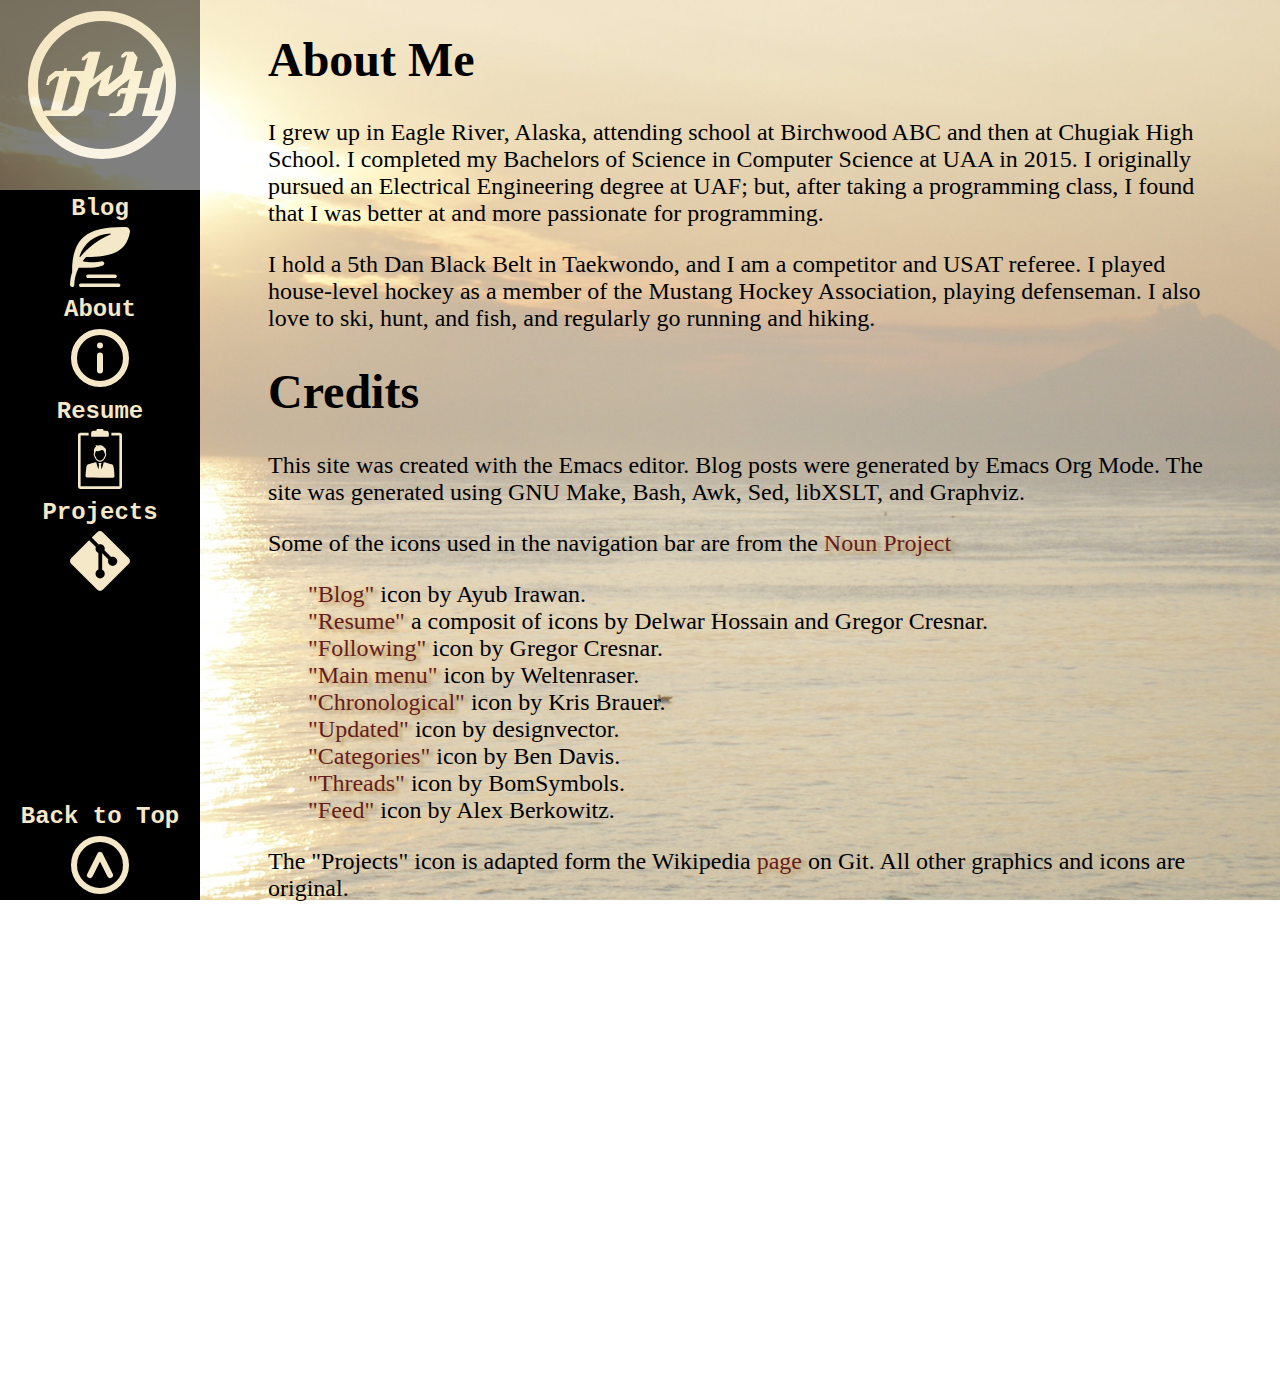
==== about.html @ fcf237ea "First draft of site." ====
<!DOCTYPE html><html lang="en">
<head>
<meta http-equiv="Content-Type" content="text/html; charset=UTF-8">
<meta charset="utf-8">
<link rel="alternate" type="application/atom+xml" href="/feed.atom">
<link rel="shortcut icon" href="./graphics/logo3.svg">
<title>About</title>
<meta charset="UTF-8">
<link rel="stylesheet" type="text/css" href="./css/main.css?ver=1520406001">
<link rel="stylesheet" type="text/css" href="css/exposition.css">
<link rel="stylesheet" type="text/css" href="css/about.css">
</head>
<body>
<header id="masthead"><input id="expand-blog-menu" type="checkbox"><div id="dwhoman-logo" class="nav"><a href="./index.html"><span>D</span><span>W</span><span>H</span></a></div>
<label id="expand-blog-menu-inactive" class="nav menu menu-btn" for="expand-blog-menu"><span>Blog</span><img src="./graphics/noun_1322581_cc.svg" alt=""></label><label id="expand-blog-menu-active" class="nav blog-menu menu-btn" for="expand-blog-menu"><span>Main Menu</span><img src="./graphics/noun_1355740_cc.svg" alt=""></label><div id="blog-chronologic" class="nav blog-menu menu-btn"><a href="./chronological.html"><span>Chronological</span><img src="./graphics/noun_333757_cc.svg" alt=""></a></div>
<div id="blog-recent" class="nav blog-menu menu-btn"><a href="./recent-updates.html"><span>Updated</span><img src="./graphics/noun_1572678_cc.svg" alt=""></a></div>
<div id="blog-categories" class="nav blog-menu menu-btn"><a href="./categories.xhtml"><span>Categories</span><img src="./graphics/noun_1332809_cc.svg" alt=""></a></div>
<div id="blog-threads" class="nav blog-menu menu-btn"><a href="./threads.html"><span>Threads</span><img src="./graphics/noun_844785_cc.svg" alt=""></a></div>
<div id="blog-feed" class="nav blog-menu menu-btn"><a href="./feed.atom"><span>Feed</span><img src="./graphics/noun_19895_cc.svg" alt=""></a></div>
<div id="about-page" class="nav menu menu-btn"><a href="./about.html"><span>About</span><img src="./graphics/info.svg" alt=""></a></div>
<div id="resume-page" class="nav menu menu-btn"><a href="./resume.html"><span>R<span class="acute-e">e</span>sum<span class="acute-e">e</span></span><img src="./graphics/noun_591006_cc.svg" alt=""></a></div>
<div id="project-page" class="nav menu menu-btn"><a href="https://github.com/dwhoman"><span>Projects</span><img src="./graphics/Git-logo.svg" alt=""></a></div>
<div id="following-page" class="menu filler"></div>
<div id="blog-feed-comp" class="filler menu"></div>
<div id="nav-filler" class="filler"></div>
<div id="to-top" class="nav menu-btn"><a href="#"><span>Back to Top</span><img src="./graphics/to_top.svg" alt=""></a></div></header><main>
      <h1>About Me</h1>
      <p>
	I grew up in Eagle River, Alaska, attending school at Birchwood ABC and
	then at Chugiak High School.  I completed my Bachelors of Science in
	Computer Science at UAA in 2015.  I originally pursued an Electrical
	Engineering degree at UAF; but, after taking a programming class, I
	found that I was better at and more passionate for programming.
      </p>
      <p>
	I hold a 5th Dan Black Belt in Taekwondo, and I am a competitor and USAT
	referee.  I played house-level hockey as a member of the Mustang Hockey
	Association, playing defenseman.  I also love to ski, hunt, and fish,
	and regularly go running and hiking.
      </p>
      <h1>Credits</h1>
      <p>
	This site was created with the Emacs editor. Blog posts were generated
	by Emacs Org Mode. The site was generated using GNU Make, Bash, Awk,
	Sed, libXSLT, and Graphviz.
      </p>
      <p>
	Some of the icons used in the navigation bar are from the <a href="https://thenounproject.com">Noun Project</a>
      </p>
	<ul>
	  <li>
	    <a href="https://thenounproject.com/search/?q=feather&amp;i=1322581">"Blog"</a> icon by Ayub Irawan.
	  </li>
	  <li>
	    <a href="https://thenounproject.com/search/?q=resume&amp;i=591006">"Resume"</a> a composit of icons by Delwar Hossain and Gregor Cresnar.
	  </li>
	  <li>
	    <a href="https://thenounproject.com/search/?q=follow&amp;i=541507">"Following"</a> icon by Gregor Cresnar.
	  </li>
	  <li>
	    <a href="https://thenounproject.com/search/?q=main&amp;i=1355740">"Main menu"</a> icon by Weltenraser.
	  </li>
	  <li>
	    <a href="https://thenounproject.com/search/?q=chronology&amp;i=333757">"Chronological"</a> icon by Kris Brauer.
	  </li>
	  <li>
	    <a href="https://thenounproject.com/search/?q=update&amp;i=1572678">"Updated"</a> icon by designvector.
	  </li>
	  <li>
	    <a href="https://thenounproject.com/search/?q=pigeon%20hole&amp;i=1332809">"Categories"</a> icon by Ben Davis.
	  </li>
	  <li>
	    <a href="https://thenounproject.com/search/?q=tree%20roots&amp;i=844785">"Threads"</a> icon by BomSymbols.
	  </li>
	  <li>
	    <a href="https://thenounproject.com/search/?q=blog&amp;i=19895">"Feed"</a> icon by Alex Berkowitz.
	  </li>
	</ul>
	<p>
	  The "Projects" icon is adapted form the Wikipedia <a href="https://en.wikipedia.org/wiki/Git#/media/File:Git-logo.svg">page</a> on Git.  All
	  other graphics and icons are original.
	</p>
    </main><footer><div id="to-top-alt" class="mobile nav menu-btn"><a href="#">Back to Top</a></div></footer>
</body>
</html>
---- css/main.css ----
/* screen dimensions */
/* mobile screen: (max-width: 899px), (max-height: 449px) */
/* bigger than mobile (min-width: 900px), (min-height: 450px) */
/* large screen: (min-width: 1200px) */

/* class nav: all navigation bar content */

/* class menu-btn: all navigation bar content except the logo */

@font-face {
    font-family: "GenoaItalic";
    src: url("../fonts/genoa_italic_filtered.woff")format("woff");
}

:root {
    --logo-height: 190px;
    --nav-width: 200px;
    --nav-gutter: 1rem;
    --min-btn-ht: 2rem;
    --max-btn-ht: 170px;
    --logo-margin: 0px;
    --desktop-content-max-x: calc(100vw - var(--nav-width) - var(--nav-gutter));
    --max-chars-per-line: 80ch;

    --default-font-size: 1.5rem;
    
    --main-color: #F5E8C8;
    --main-color-trasp1: #EBDDB777;
    --main-color-trasp2: #EBCE8477;
    --main-color-opacity: calc(119.0/255.0);
    --nav-background: black;
    --cloud-shadow-high: -5px -5px 3px #fbf9e550, 3px 3px 3px #ebce8480, -3px -3px 3px #ebce8460;
    --cloud-shadow-low: 0px 0px 3px #EBA58480, 4px 3px 3px #816A4B80;
    --cloud-shadow: -5px -5px 3px #fbf9e550, 3px 3px 3px #ebce8480, -3px -3px 3px #ebce8460, 0px 0px 3px #EBA58480, 4px 3px 3px #816A4B80;
    --highlight-shadow: 0px 0px 5px #eedd82;
    --accent-color1: #611D1F;
    --accent-color2: #98585A;
    --accent-color3: #a52a2a;
    --highlight-color1: green;
    --highlight-color2: #0080FF;
    --border-hard: 1px solid #ccc;
    --border-soft: 1px dotted #ccc;
}

.text-browser {
    display: none;
}
ul {
    list-style-type: none;
}

/* LaTeX formatting adapted from http://tess.oconnor.cx/2007/08/tex-poshlet */
span.latex-over sub, span.latex-over sup {
    text-transform: uppercase;
}

span.latex-over sub {
    vertical-align: -0.5ex;
    margin-left: -0.1667em;
    margin-right: -0.125em;
}

span.latex-over, span.latex-over sub {
    font-size: 1em;
}

span.latex-over sup {
    font-size: 0.7em;
    vertical-align: 0.3em;
    margin-left: -0.45em;
    margin-right: -0.15em;
}

span.em-dash::after {
    content: "–";
}

span.bar-dash {
    visibility: hidden;
}

span.bar-dash::before {
    content: "―";
    visibility: visible;
    position: relative;
    display: inline-block;
    margin-right: -0.8ex;
}

/* span.acute-e { */
/*     visibility: hidden; */
/* } */

/* span.acute-e::before { */
/*     content: "è"; */
/* } */

@media screen {   
    body {
	background-image: url("../graphics/background.jpg");
	background-repeat: no-repeat;
	background-attachment: fixed;
	background-size: cover;
	background-position: left;
	padding: 0px;
	margin: 0px;
    }
    
    /* default link style */
    main a, aside a {
	text-shadow:  var(--cloud-shadow);
	color: var(--accent-color1);
	text-decoration: none;
    }
    
    main a:visited, aside a:visited {
	color: var(--accent-color2);
    }
    main a:hover, aside a:hover {
	color: var(--accent-color3);
	text-shadow: var(--highlight-shadow);
    }
    
    /* style main navigation bar */
    .nav {
	padding: 0px;
	margin: 0px;
	text-decoration: none;
	background-color: var(--nav-background);
	color: var(--main-color);
    }
    .nav * {
	color: inherit;
	text-decoration: none;
    }
    .nav a {
	display: block;
	width: 100%;
	height: 100%;
	display: flex;
	flex-direction: column;
	justify-content: space-evenly;
    }
    label.nav {
	display: flex;
	flex-direction: column;
	justify-content: space-evenly;
    }
    .menu-btn {
	font-size: 1.5rem;
	text-align: center;
	font-weight: 900;
	font-family: "Courier New", Courier, monospace;
    }
    .menu-btn img {
	height: 60px;
    }
    .nav:hover {
	filter: opacity(0.5);
    }

    .nav:active {
	filter: opacity(0.4);
    }

    /* logo graphic created with CSS */
    div#dwhoman-logo {
	--logo-margin: -8px;
	text-align: center;
	font-family: "GenoaItalic", monospace;
	font-weight: normal;
	background-color: transparent;
	width: 100%;
	background-color: var(--nav-background);
    }
    div#dwhoman-logo * {
	padding: 0px;
	margin: 0px;
    }
    div#dwhoman-logo a {
	display: block;
	width: 100%;
	height: 100%;
    }
    div#dwhoman-logo span {
	position: relative;
	top: 29px;
	left: calc(10px + var(--logo-margin));
	font-size: 80px;
    }

    div#dwhoman-logo span:first-child {
	vertical-align: -20px;
	margin-right: -14px;
    }

    div#dwhoman-logo span:last-child {
	vertical-align: -20px;
	margin-left: -21px;
    }
    div#dwhoman-logo a::before {
	content: '';
	position: absolute;
	margin-top: 11px;
	margin-left: var(--logo-margin);
	width: 128px;
	height: 128px;
	border: solid 10px currentColor;
	border-radius: 100%;
    }
    /* switch between main menu and blog menu */
    input#expand-blog-menu {
	display: none;
    }
    label#expand-blog-menu-inactive, label#expand-blog-menu-active {
	cursor: pointer;
    }
    input#expand-blog-menu:checked ~ .menu {
	display: none;
    }

    input#expand-blog-menu:not(:checked) ~ .blog-menu {
	display: none;
    }

    @media (min-width: 1200px) {
	body > main {
	    font-size: var(--default-font-size);
	}
    }

    @media (min-width: 900px) and (min-height: 450px) {
	.mobile {
	    display: none;
	}

	footer {
	    display: none;
	}

	/* 2-column n-row grid */
	body {
	    display: grid;
	    grid-template-columns: var(--nav-width) auto;
	    grid-column-gap: var(--nav-gutter);
	}

	body > main {
	    max-width: var(--desktop-content-max-x);
	    margin: 0 auto 50vh auto;
	    grid-column: 2/3;
	}

	/* position the main menu */
	header#masthead {
	    position: fixed;
	    width: var(--nav-width);
	    top: 0;
	    left: 0;
	    height: 100vh;
	    grid-column: 1/2;
	    grid-row: 1/-1;
	    
	    display: grid;
	    grid-gap: 0px;
	    grid-template: "logo" var(--logo-height) "nav1" minmax(var(--min-btn-ht), var(--max-btn-ht))
				  "nav2" minmax(var(--min-btn-ht), var(--max-btn-ht))
				  "nav3" minmax(var(--min-btn-ht), var(--max-btn-ht)) "nav4" minmax(var(--min-btn-ht), var(--max-btn-ht))
				  "nav5" minmax(var(--min-btn-ht), var(--max-btn-ht)) "nav6" minmax(var(--min-btn-ht), var(--max-btn-ht))
				  "filler" auto "totop" minmax(var(--min-btn-ht), var(--max-btn-ht));
	}
	
	div#dwhoman-logo {
	    grid-area: logo;
	}
	label#expand-blog-menu-inactive, label#expand-blog-menu-active {
	    grid-area: nav1;
	}
	
	div#blog-chronologic, div#about-page {
	    grid-area: nav2;
	}
	
	div#blog-recent, div#resume-page {
	    grid-area: nav3;
	}
	
	div#blog-categories, div#project-page {
	    grid-area: nav4;
	}
	
	div#blog-threads, div#following-page {
	    grid-area: nav5;
	}
	
	div#blog-feed, div#blog-feed-comp {
	    grid-area: nav6;
	}
	
	div#nav-filler {
	    grid-area: filler;
	}
	
	div.filler {
	    background-color: var(--nav-background);
	}
	
	div#to-top {
	    grid-area: totop;
	}
    }

    @media (max-width: 899px), (max-height: 449px) {
	:root {
	    --min-btn-ht: 0.5in;
	}
	header#masthead div#nav-filler {
	    display: none;
	}
	header#masthead div#to-top {
	    display: none;
	}

	header#masthead div#blog-feed-comp {
	    display: none;
	}
	header#masthead .menu-btn {
	    height: auto;
	}
	header#masthead {
	    display: grid;
	    grid-gap: 0px;
	    height: 100vh;
	    grid-template-rows: minmax(var(--logo-height), 1fr) repeat(auto-fit, minmax(var(--min-btn-ht), 1fr));
	    grid-template-columns: 100vw;
	}

	.nav {
	    filter: opacity(0.5);
	    grid-column: 1/2;
	}

	div#dwhoman-logo {
	    height: var(--logo-height);
	    height: auto;
	    grid-row: 1/2;
	}
	label#expand-blog-menu-inactive, label#expand-blog-menu-active {
	    grid-row: 2/3;
	}
	div#blog-chronologic, div#about-page {
	    grid-row: 3/4;
	}
	div#blog-recent, div#resume-page {
	    grid-row: 4/5;
	}
	div#blog-categories, div#project-page {
	    grid-row: 5/6;
	}
	div#blog-threads, div#following-page {
	    grid-row: 6/7;
	}
	div#blog-feed {
	    grid-row: 7/8;
	}
    }
    @media (max-width: 899px) {
	ul > li, li > ul {
	    margin-left: 0px;
	    padding-left: 0px;
	}
	
    }
    @media (max-height: 799px) {
	.menu-btn img {
	    display: none;
	}
    }
}

@media print {
    header, header *, footer, footer * {
	display: none;
    }
}
---- css/exposition.css ----
@media screen {
    @media (min-width: 900px) and (min-height: 450px) {
	body > main p, body > main ul, body > main table {
	    max-width: calc(100vw - var(--nav-width) - 10ch);
	}
    }
    @media (min-width: 1200px) {
	body > main p, body > main ul, body > main table {
	    max-width: var(--max-chars-per-line);
	}
	
    }
    @media (max-width: 899px), (max-height: 449px) {
	main {
	    max-width: 95vw;
	    margin-bottom: 0px;
	    margin-left: 4rem;
	    margin-right: 4rem;
	}
    }
}
@media print {
    body > main p, body > main ul, body > main table {
	max-width: 80ch;
    }
}
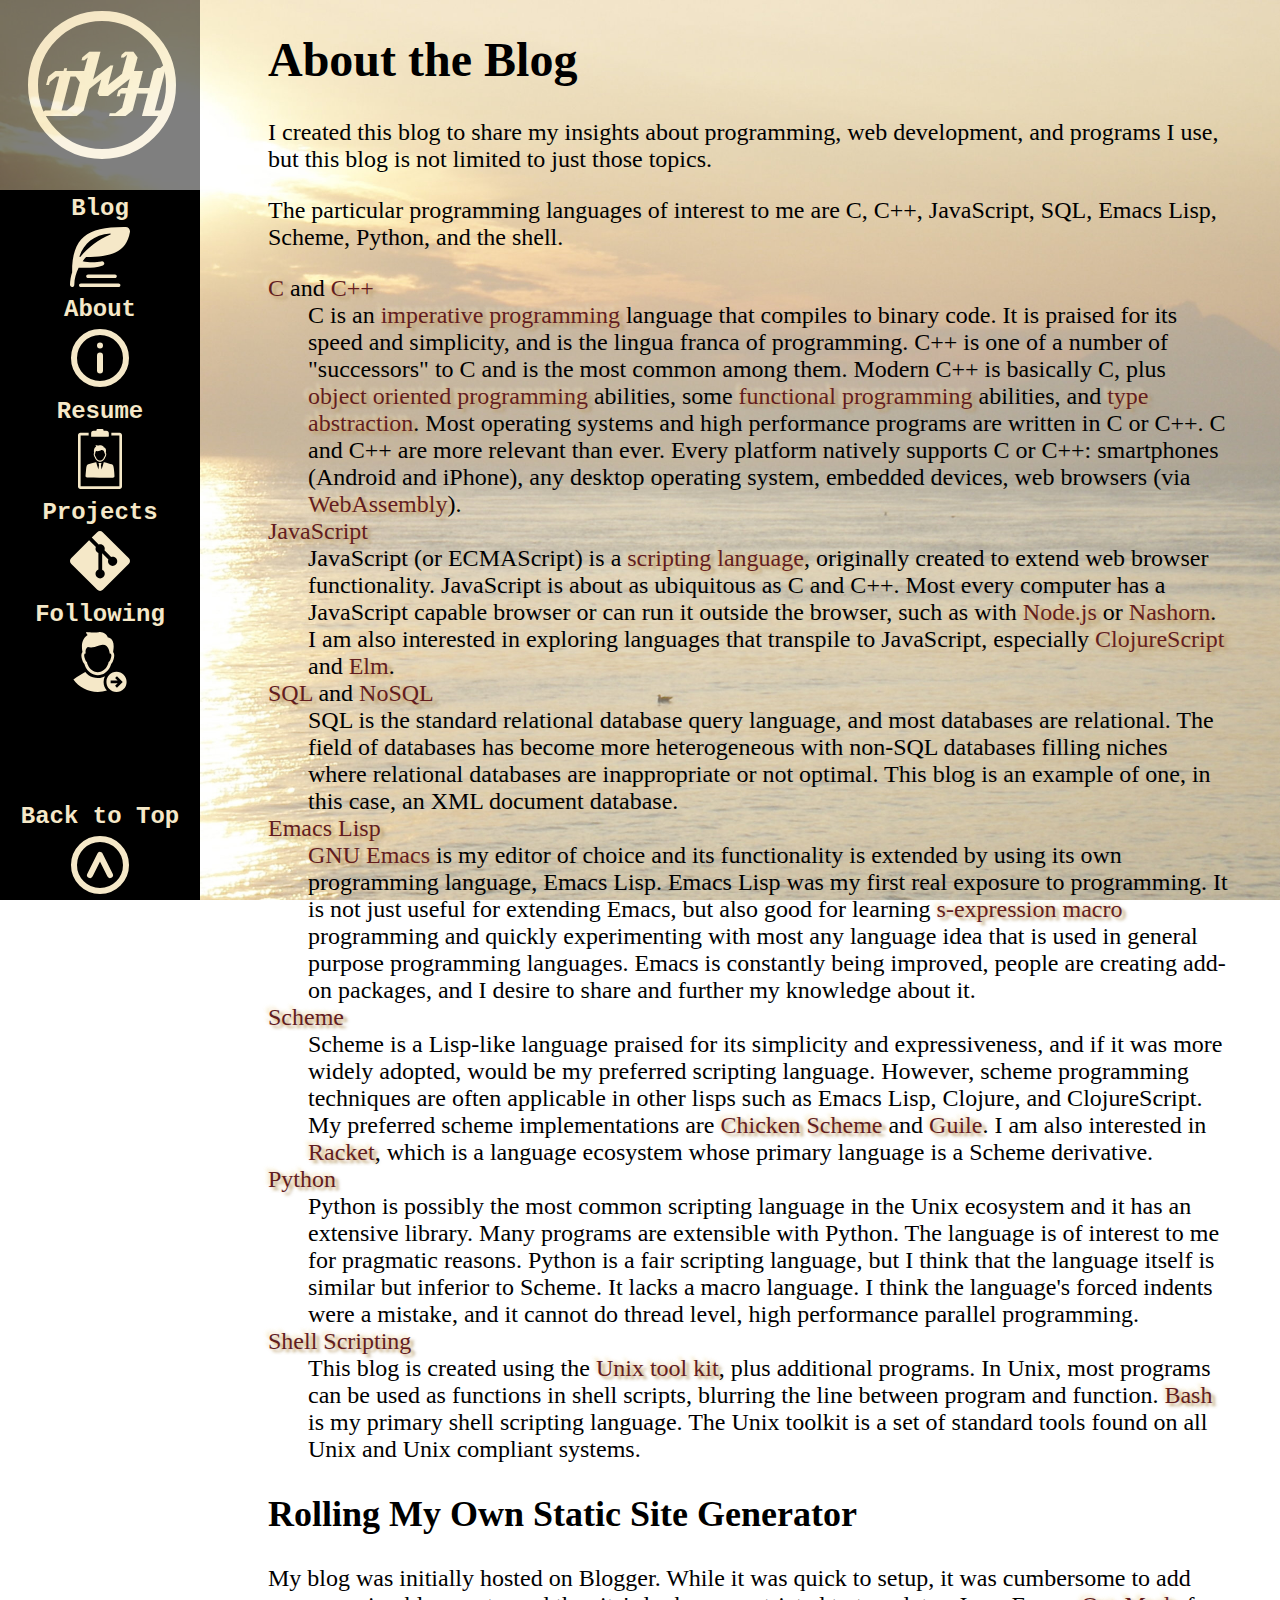
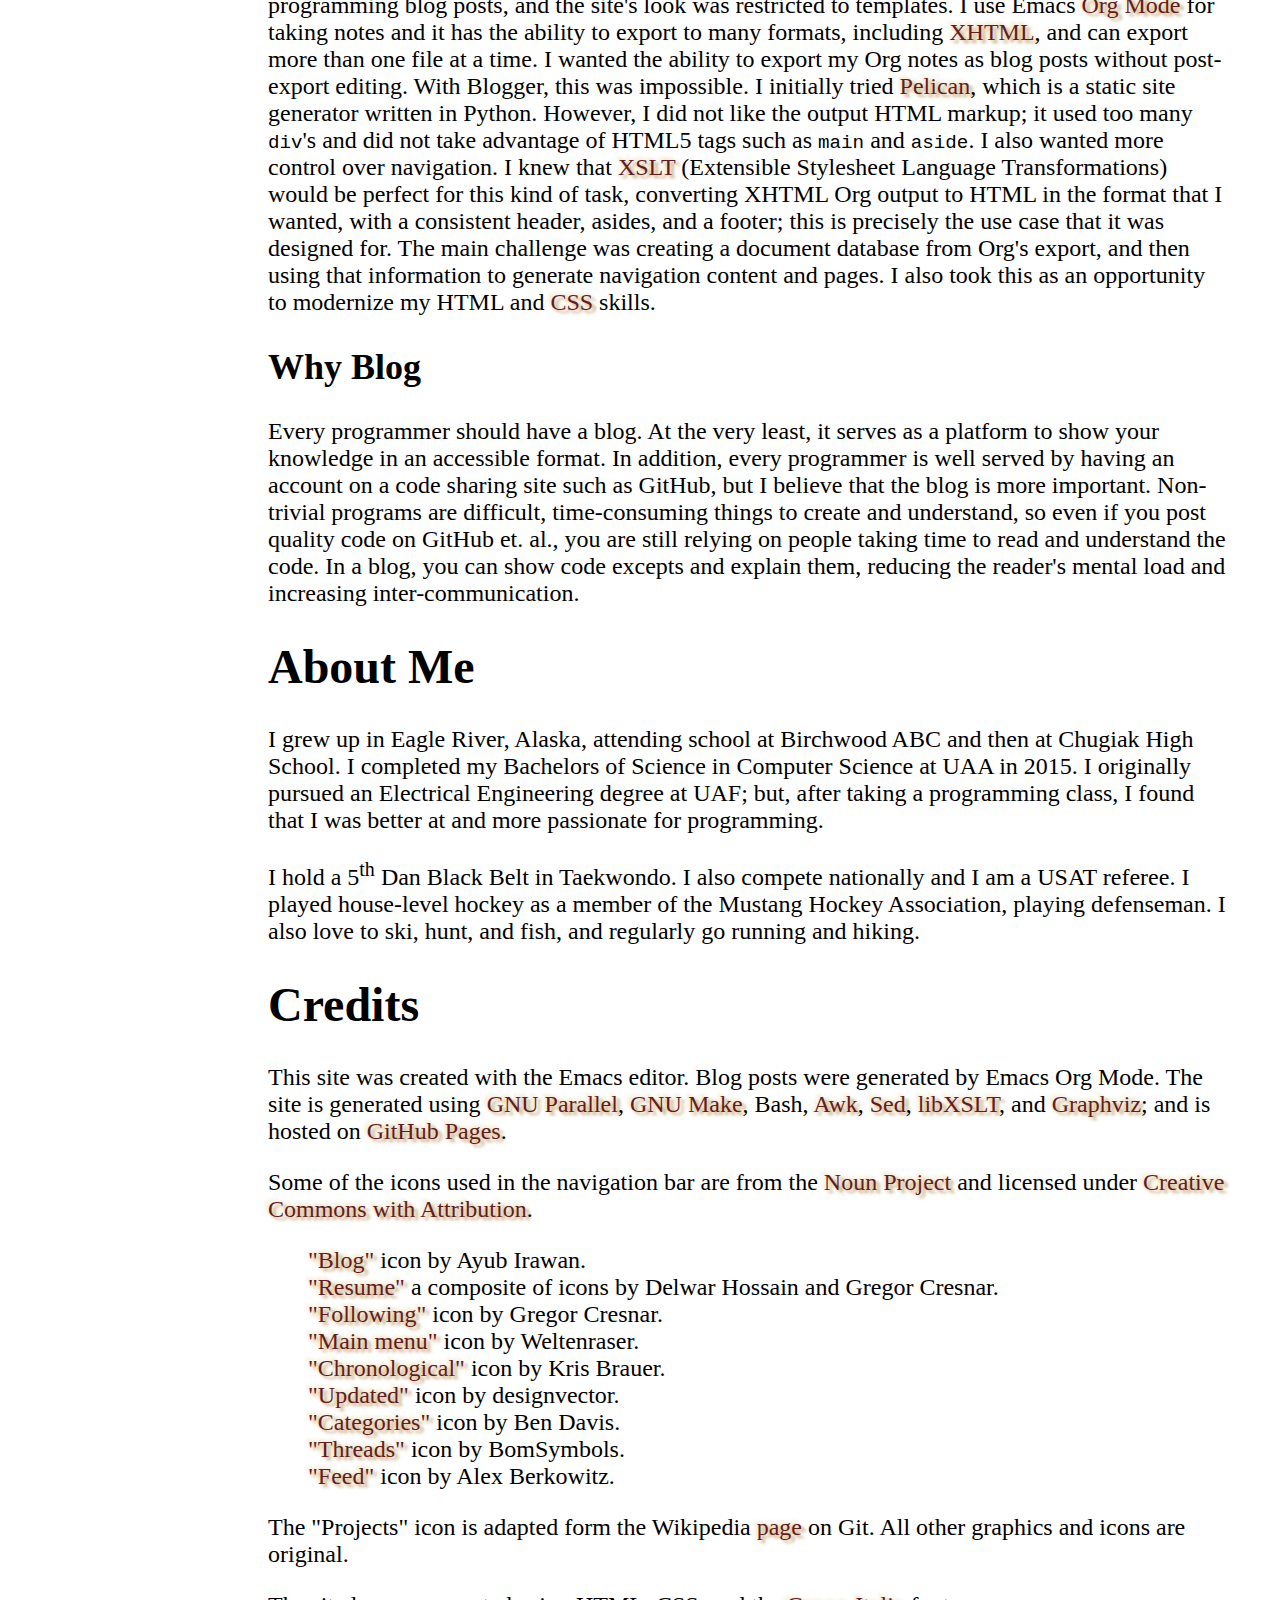
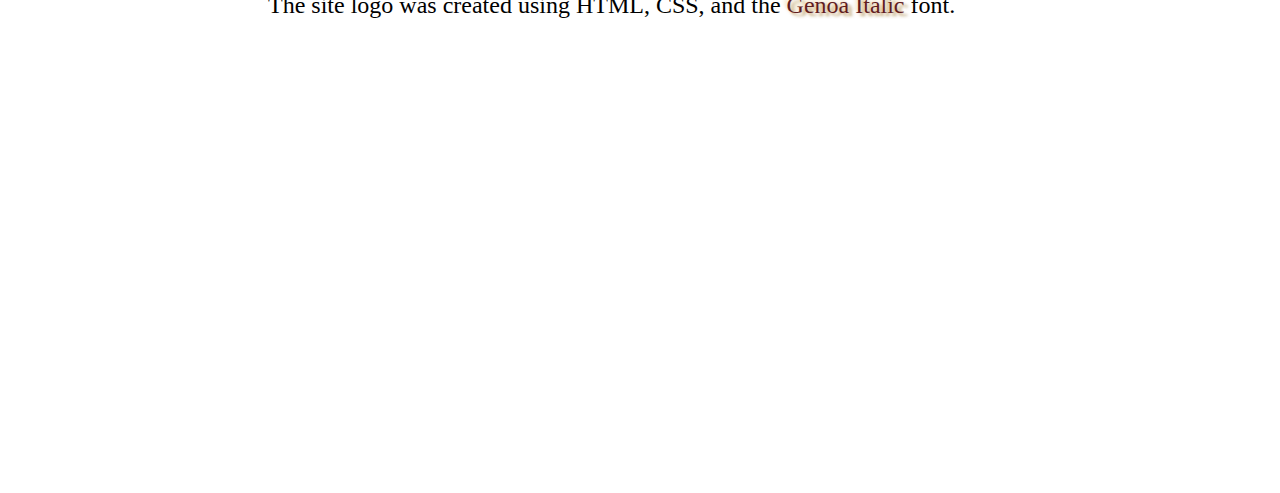
==== commit 8726fb7a: "Lots of changes to the site and blog posts." ====
--- a/about.html
+++ b/about.html
@@ -4,10 +4,11 @@
 <meta charset="utf-8">
 <link rel="alternate" type="application/atom+xml" href="/feed.atom">
 <link rel="shortcut icon" href="./graphics/logo3.svg">
+<link rel="preload" href="./fonts/genoa_italic_filtered.woff" as="font" type="font/woff">
 <title>About</title>
-<meta charset="UTF-8">
-<link rel="stylesheet" type="text/css" href="./css/main.css?ver=1520406001">
+<link rel="stylesheet" type="text/css" href="./css/main.css">
 <link rel="stylesheet" type="text/css" href="css/exposition.css">
+<link rel="stylesheet" type="text/css" href="css/blog.css">
 <link rel="stylesheet" type="text/css" href="css/about.css">
 </head>
 <body>
@@ -20,10 +21,134 @@
 <div id="about-page" class="nav menu menu-btn"><a href="./about.html"><span>About</span><img src="./graphics/info.svg" alt=""></a></div>
 <div id="resume-page" class="nav menu menu-btn"><a href="./resume.html"><span>R<span class="acute-e">e</span>sum<span class="acute-e">e</span></span><img src="./graphics/noun_591006_cc.svg" alt=""></a></div>
 <div id="project-page" class="nav menu menu-btn"><a href="https://github.com/dwhoman"><span>Projects</span><img src="./graphics/Git-logo.svg" alt=""></a></div>
-<div id="following-page" class="menu filler"></div>
+<div id="following-page" class="menu nav menu-btn"><a href="./blog/following.html"><span>Following</span><img src="./graphics/noun_541507_cc.svg" alt=""></a></div>
 <div id="blog-feed-comp" class="filler menu"></div>
 <div id="nav-filler" class="filler"></div>
 <div id="to-top" class="nav menu-btn"><a href="#"><span>Back to Top</span><img src="./graphics/to_top.svg" alt=""></a></div></header><main>
+      <h1>About the Blog</h1>
+      <p>I created this blog to share my insights about programming, web
+      development, and programs I use, but this blog is not limited to just
+      those topics.</p>
+      <p>
+      The particular programming languages of interest to me are C, C++,
+      JavaScript, SQL, Emacs Lisp, Scheme, Python, and the shell.
+      </p>
+      <!-- explain what they are and why I would want to write about them -->
+      <dl>
+	<dt>
+<a href="https://en.wikipedia.org/wiki/C_(programming_language)">C</a> and <a href="https://en.wikipedia.org/wiki/C%2B%2B">C++</a>
+</dt>
+	<dd>
+	  C is an <a href="https://en.wikipedia.org/wiki/Imperative_programming">imperative
+	  programming</a> language that compiles to binary code. It is praised
+	  for its speed and simplicity, and is the lingua franca of
+	  programming. C++ is one of a number of "successors" to C and is the
+	  most common among them.  Modern C++ is basically C, plus <a href="https://en.wikipedia.org/wiki/Object-oriented_programming">object
+	  oriented programming</a> abilities, some <a href="https://en.wikipedia.org/wiki/Functional_programming">functional
+	  programming</a> abilities, and <a href="https://en.wikipedia.org/wiki/Template_(C%2B%2B)">type
+	  abstraction</a>. Most operating systems and high performance programs
+	  are written in C or C++. C and C++ are more relevant than ever.  Every
+	  platform natively supports C or C++: smartphones (Android and iPhone),
+	  any desktop operating system, embedded devices, web browsers (via
+	  <a href="http://webassembly.org/">WebAssembly</a>).
+	</dd>
+	<dt><a href="https://en.wikipedia.org/wiki/JavaScript">JavaScript</a></dt>
+	<dd>
+	  JavaScript (or ECMAScript) is a <a href="https://en.wikipedia.org/wiki/Scripting_language">scripting
+	  language</a>, originally created to extend web browser
+	  functionality. JavaScript is about as ubiquitous as C and C++.  Most
+	  every computer has a JavaScript capable browser or can run it outside
+	  the browser, such as with <a href="https://nodejs.org/en/">Node.js</a>
+	  or <a href="http://www.oracle.com/technetwork/articles/java/jf14-nashorn-2126515.html">Nashorn</a>. I
+	  am also interested in exploring languages that transpile to
+	  JavaScript, especially <a href="https://clojurescript.org/">ClojureScript</a> and <a href="http://elm-lang.org/">Elm</a>.
+	</dd>
+	<dt>
+<a href="https://en.wikipedia.org/wiki/SQL">SQL</a> and <a href="https://en.wikipedia.org/wiki/NoSQL">NoSQL</a>
+</dt>
+	<dd>
+	  SQL is the standard relational database query language, and most
+	  databases are relational. The field of databases has become more
+	  heterogeneous with non-SQL databases filling niches where relational
+	  databases are inappropriate or not optimal.  This blog is an example
+	  of one, in this case, an XML document database.
+	</dd>
+	<dt><a href="https://en.wikipedia.org/wiki/Emacs_Lisp">Emacs Lisp</a></dt>
+	<dd>
+	  <a href="https://www.gnu.org/software/emacs/">GNU Emacs</a> is my
+	  editor of choice and its functionality is extended by using its own
+	  programming language, Emacs Lisp. Emacs Lisp was my first real
+	  exposure to programming.  It is not just useful for extending Emacs,
+	  but also good for learning <a href="https://en.wikipedia.org/wiki/S-expression">s-expression</a> <a href="https://en.wikipedia.org/wiki/Macro_(computer_science)#Syntactic_macros">macro</a>
+	  programming and quickly experimenting with most any language idea that
+	  is used in general purpose programming languages. Emacs is constantly
+	  being improved, people are creating add-on packages, and I desire to
+	  share and further my knowledge about it.
+	</dd>
+	<dt><a href="https://en.wikipedia.org/wiki/Scheme_(programming_language)">Scheme</a></dt>
+	<dd>
+	  Scheme is a Lisp-like language praised for its simplicity and
+	  expressiveness, and if it was more widely adopted, would be my
+	  preferred scripting language.  However, scheme programming techniques
+	  are often applicable in other lisps such as Emacs Lisp, Clojure, and
+	  ClojureScript. My preferred scheme implementations are <a href="http://www.call-cc.org/">Chicken Scheme</a> and <a href="https://www.gnu.org/software/guile/">Guile</a>. I am also
+	  interested in <a href="http://racket-lang.org/">Racket</a>, which is a
+	  language ecosystem whose primary language is a Scheme derivative.
+	</dd>
+	<dt><a href="https://en.wikipedia.org/wiki/Python_(programming_language)">Python</a></dt>
+	<dd>
+	  Python is possibly the most common scripting language in the Unix
+	  ecosystem and it has an extensive library. Many programs are extensible
+	  with Python.  The language is of interest to me for pragmatic reasons.
+	  Python is a fair scripting language, but I think that the language
+	  itself is similar but inferior to Scheme. It lacks a macro language. I
+	  think the language's forced indents were a mistake, and it cannot do
+	  thread level, high performance parallel programming.
+	</dd>
+	<dt><a href="https://en.wikipedia.org/wiki/Shell_script">Shell Scripting</a></dt>
+	<dd>
+	  This blog is created using the <a href="https://en.wikipedia.org/wiki/Unix#Components">Unix tool kit</a>,
+	  plus additional programs. In Unix, most programs can be used as
+	  functions in shell scripts, blurring the line between program and
+	  function. <a href="https://en.wikipedia.org/wiki/Bash_(Unix_shell)">Bash</a> is my
+	  primary shell scripting language. The Unix toolkit is a set of
+	  standard tools found on all Unix and Unix compliant systems.
+	</dd>
+      </dl>
+
+      <h2>Rolling My Own Static Site Generator</h2> <p>My blog was initially
+      hosted on Blogger. While it was quick to setup, it was cumbersome to add
+      programming blog posts, and the site's look was restricted to templates. I
+      use Emacs <a href="http://orgmode.org/">Org Mode</a> for taking notes and
+      it has the ability to export to many formats, including <a href="https://en.wikipedia.org/wiki/XHTML">XHTML</a>, and can export more
+      than one file at a time. I wanted the ability to export my Org notes as
+      blog posts without post-export editing. With Blogger, this was
+      impossible. I initially tried <a href="https://blog.getpelican.com/">Pelican</a>, which is a static site
+      generator written in Python. However, I did not like the output HTML
+      markup; it used too many <code>div</code>'s and did not take advantage of
+      HTML5 tags such as <code>main</code> and <code>aside</code>.  I also
+      wanted more control over navigation.  I knew that <a href="https://en.wikipedia.org/wiki/XSLT">XSLT</a> (Extensible Stylesheet
+      Language Transformations) would be perfect for this kind of task,
+      converting XHTML Org output to HTML in the format that I wanted, with a
+      consistent header, asides, and a footer; this is precisely the use case
+      that it was designed for.  The main challenge was creating a document
+      database from Org's export, and then using that information to generate
+      navigation content and pages. I also took this as an opportunity to
+      modernize my HTML and <a href="https://en.wikipedia.org/wiki/Cascading_Style_Sheets">CSS</a>
+      skills.</p>
+
+      <h2>Why Blog</h2>      
+      <p>Every programmer should have a blog. At the very least, it serves as a
+      platform to show your knowledge in an accessible format.  In addition,
+      every programmer is well served by having an account on a code sharing
+      site such as GitHub, but I believe that the blog is more important.
+      Non-trivial programs are difficult, time-consuming things to create and
+      understand, so even if you post quality code on GitHub et. al., you are
+      still relying on people taking time to read and understand the code.  In a
+      blog, you can show code excepts and explain them, reducing the reader's
+      mental load and increasing inter-communication.
+      </p>
+
       <h1>About Me</h1>
       <p>
 	I grew up in Eagle River, Alaska, attending school at Birchwood ABC and
@@ -33,26 +158,29 @@
 	found that I was better at and more passionate for programming.
       </p>
       <p>
-	I hold a 5th Dan Black Belt in Taekwondo, and I am a competitor and USAT
-	referee.  I played house-level hockey as a member of the Mustang Hockey
-	Association, playing defenseman.  I also love to ski, hunt, and fish,
-	and regularly go running and hiking.
-      </p>
+	I hold a 5<sup>th</sup> Dan Black Belt in Taekwondo. I also compete nationally and
+	I am a USAT referee.  I played house-level hockey as a member of the
+	Mustang Hockey Association, playing defenseman.  I also love to ski,
+	hunt, and fish, and regularly go running and hiking.
+      </p>
+      
       <h1>Credits</h1>
       <p>
 	This site was created with the Emacs editor. Blog posts were generated
-	by Emacs Org Mode. The site was generated using GNU Make, Bash, Awk,
-	Sed, libXSLT, and Graphviz.
-      </p>
-      <p>
-	Some of the icons used in the navigation bar are from the <a href="https://thenounproject.com">Noun Project</a>
+	by Emacs Org Mode. The site is generated using
+	<a href="https://www.gnu.org/software/parallel/">GNU Parallel</a>,
+	<a href="https://www.gnu.org/software/make/">GNU Make</a>, Bash, <a href="https://en.wikipedia.org/wiki/AWK">Awk</a>, <a href="https://www.gnu.org/software/sed/">Sed</a>, <a href="http://xmlsoft.org/XSLT/">libXSLT</a>, and <a href="http://graphviz.org/">Graphviz</a>; and is hosted on <a href="https://pages.github.com/">GitHub Pages</a>.
+      </p>
+      <p>
+	Some of the icons used in the navigation bar are from the <a href="https://thenounproject.com">Noun Project</a> and licensed under
+	<a href="https://creativecommons.org/licenses/by/3.0/">Creative Commons with Attribution</a>.
       </p>
 	<ul>
 	  <li>
 	    <a href="https://thenounproject.com/search/?q=feather&amp;i=1322581">"Blog"</a> icon by Ayub Irawan.
 	  </li>
 	  <li>
-	    <a href="https://thenounproject.com/search/?q=resume&amp;i=591006">"Resume"</a> a composit of icons by Delwar Hossain and Gregor Cresnar.
+	    <a href="https://thenounproject.com/search/?q=resume&amp;i=591006">"Resume"</a> a composite of icons by Delwar Hossain and Gregor Cresnar.
 	  </li>
 	  <li>
 	    <a href="https://thenounproject.com/search/?q=follow&amp;i=541507">"Following"</a> icon by Gregor Cresnar.
@@ -80,6 +208,9 @@
 	  The "Projects" icon is adapted form the Wikipedia <a href="https://en.wikipedia.org/wiki/Git#/media/File:Git-logo.svg">page</a> on Git.  All
 	  other graphics and icons are original.
 	</p>
+	<p>
+	  The site logo was created using HTML, CSS, and the <a href="https://www.ffonts.net/GenoaItalic.font">Genoa Italic</a> font.
+	</p>
     </main><footer><div id="to-top-alt" class="mobile nav menu-btn"><a href="#">Back to Top</a></div></footer>
 </body>
 </html>
--- a/css/main.css
+++ b/css/main.css
@@ -1,8 +1,3 @@
-/* screen dimensions */
-/* mobile screen: (max-width: 899px), (max-height: 449px) */
-/* bigger than mobile (min-width: 900px), (min-height: 450px) */
-/* large screen: (min-width: 1200px) */
-
 /* class nav: all navigation bar content */
 
 /* class menu-btn: all navigation bar content except the logo */
@@ -16,14 +11,14 @@
     --logo-height: 190px;
     --nav-width: 200px;
     --nav-gutter: 1rem;
-    --min-btn-ht: 2rem;
+    --min-btn-ht: 0.5in;
     --max-btn-ht: 170px;
     --logo-margin: 0px;
     --desktop-content-max-x: calc(100vw - var(--nav-width) - var(--nav-gutter));
     --max-chars-per-line: 80ch;
 
     --default-font-size: 1.5rem;
-    
+
     --main-color: #F5E8C8;
     --main-color-trasp1: #EBDDB777;
     --main-color-trasp2: #EBCE8477;
@@ -37,7 +32,9 @@
     --accent-color2: #98585A;
     --accent-color3: #a52a2a;
     --highlight-color1: green;
+    --highlight-color1-complement: #800000;
     --highlight-color2: #0080FF;
+    --highlight-color2-complement: #FFB861;
     --border-hard: 1px solid #ccc;
     --border-soft: 1px dotted #ccc;
 }
@@ -47,6 +44,10 @@
 }
 ul {
     list-style-type: none;
+}
+
+h5, h6 {
+    font-size: 1em;
 }
 
 /* LaTeX formatting adapted from http://tess.oconnor.cx/2007/08/tex-poshlet */
@@ -95,7 +96,7 @@
 /*     content: "è"; */
 /* } */
 
-@media screen {   
+@media screen {
     body {
 	background-image: url("../graphics/background.jpg");
 	background-repeat: no-repeat;
@@ -105,14 +106,14 @@
 	padding: 0px;
 	margin: 0px;
     }
-    
+
     /* default link style */
     main a, aside a {
 	text-shadow:  var(--cloud-shadow);
 	color: var(--accent-color1);
 	text-decoration: none;
     }
-    
+
     main a:visited, aside a:visited {
 	color: var(--accent-color2);
     }
@@ -120,7 +121,7 @@
 	color: var(--accent-color3);
 	text-shadow: var(--highlight-shadow);
     }
-    
+
     /* style main navigation bar */
     .nav {
 	padding: 0px;
@@ -167,7 +168,7 @@
     div#dwhoman-logo {
 	--logo-margin: -8px;
 	text-align: center;
-	font-family: "GenoaItalic", monospace;
+	font-family: "GenoaItalic", Courier, monospace;
 	font-weight: normal;
 	background-color: transparent;
 	width: 100%;
@@ -223,13 +224,27 @@
 	display: none;
     }
 
-    @media (min-width: 1200px) {
+
+    @media (min-width: 1280px) and (max-resolution: 182dpi) {
 	body > main {
 	    font-size: var(--default-font-size);
 	}
     }
 
-    @media (min-width: 900px) and (min-height: 450px) {
+    /* destop, tablet */
+    @media
+    (min-width: 8192px),
+    (min-width: 5120px) and (max-width: 8191px) and (max-resolution: 731dpi),
+    (min-width: 4608px) and (max-width: 5119px) and (max-resolution: 658dpi),
+    (min-width: 3840px) and (max-width: 4607px) and (max-resolution: 548dpi),
+    (min-width: 2700px) and (max-width: 3839px) and (max-resolution: 385dpi),
+    (min-width: 2560px) and (max-width: 2669px) and (max-resolution: 365dpi),
+    (min-width: 2160px) and (max-width: 2559px) and (max-resolution: 308dpi),
+    (min-width: 1920px) and (max-width: 2159px) and (max-resolution: 274dpi),
+    (min-width: 1440px) and (max-width: 1919px) and (max-resolution: 205dpi),
+    (min-width: 1280px) and (max-width: 1439px) and (max-resolution: 182dpi),
+    (min-width: 1024px) and (max-width: 1279px) and (max-resolution: 146dpi)
+    {
 	.mobile {
 	    display: none;
 	}
@@ -253,6 +268,7 @@
 
 	/* position the main menu */
 	header#masthead {
+	    --min-btn-ht: 2rem;
 	    position: fixed;
 	    width: var(--nav-width);
 	    top: 0;
@@ -260,7 +276,7 @@
 	    height: 100vh;
 	    grid-column: 1/2;
 	    grid-row: 1/-1;
-	    
+
 	    display: grid;
 	    grid-gap: 0px;
 	    grid-template: "logo" var(--logo-height) "nav1" minmax(var(--min-btn-ht), var(--max-btn-ht))
@@ -269,51 +285,61 @@
 				  "nav5" minmax(var(--min-btn-ht), var(--max-btn-ht)) "nav6" minmax(var(--min-btn-ht), var(--max-btn-ht))
 				  "filler" auto "totop" minmax(var(--min-btn-ht), var(--max-btn-ht));
 	}
-	
+
 	div#dwhoman-logo {
 	    grid-area: logo;
 	}
 	label#expand-blog-menu-inactive, label#expand-blog-menu-active {
 	    grid-area: nav1;
 	}
-	
+
 	div#blog-chronologic, div#about-page {
 	    grid-area: nav2;
 	}
-	
+
 	div#blog-recent, div#resume-page {
 	    grid-area: nav3;
 	}
-	
+
 	div#blog-categories, div#project-page {
 	    grid-area: nav4;
 	}
-	
+
 	div#blog-threads, div#following-page {
 	    grid-area: nav5;
 	}
-	
+
 	div#blog-feed, div#blog-feed-comp {
 	    grid-area: nav6;
 	}
-	
+
 	div#nav-filler {
 	    grid-area: filler;
 	}
-	
+
 	div.filler {
 	    background-color: var(--nav-background);
 	}
-	
+
 	div#to-top {
 	    grid-area: totop;
 	}
     }
 
-    @media (max-width: 899px), (max-height: 449px) {
-	:root {
-	    --min-btn-ht: 0.5in;
-	}
+    /* mobile */
+    @media
+    (max-width: 1023px),
+    (min-width: 1024px) and (max-width: 1279px) and (min-resolution: 147dpi),
+    (min-width: 1280px) and (max-width: 1439px) and (min-resolution: 183dpi),
+    (min-width: 1440px) and (max-width: 1919px) and (min-resolution: 206dpi),
+    (min-width: 1920px) and (max-width: 2159px) and (min-resolution: 275dpi),
+    (min-width: 2160px) and (max-width: 2559px) and (min-resolution: 309dpi),
+    (min-width: 2560px) and (max-width: 2669px) and (min-resolution: 366dpi),
+    (min-width: 2700px) and (max-width: 3839px) and (min-resolution: 386dpi),
+    (min-width: 3840px) and (max-width: 4607px) and (min-resolution: 549dpi),
+    (min-width: 4608px) and (max-width: 5119px) and (min-resolution: 659dpi),
+    (min-width: 5120px) and (max-width: 8191px) and (min-resolution: 732dpi)
+    {
 	header#masthead div#nav-filler {
 	    display: none;
 	}
@@ -363,14 +389,12 @@
 	div#blog-feed {
 	    grid-row: 7/8;
 	}
-    }
-    @media (max-width: 899px) {
-	ul > li, li > ul {
+    	ul > li, li > ul {
 	    margin-left: 0px;
 	    padding-left: 0px;
 	}
-	
-    }
+    }
+
     @media (max-height: 799px) {
 	.menu-btn img {
 	    display: none;
--- a/css/exposition.css
+++ b/css/exposition.css
@@ -1,16 +1,41 @@
 @media screen {
-    @media (min-width: 900px) and (min-height: 450px) {
+    @media
+    (min-width: 1024px) and (max-width: 1279px) and (max-resolution: 146dpi)
+    {
 	body > main p, body > main ul, body > main table {
 	    max-width: calc(100vw - var(--nav-width) - 10ch);
 	}
     }
-    @media (min-width: 1200px) {
+    @media
+    (min-width: 8192px),
+    (min-width: 5120px) and (max-width: 8191px) and (max-resolution: 731dpi),
+    (min-width: 4608px) and (max-width: 5119px) and (max-resolution: 658dpi),
+    (min-width: 3840px) and (max-width: 4607px) and (max-resolution: 548dpi),
+    (min-width: 2700px) and (max-width: 3839px) and (max-resolution: 385dpi),
+    (min-width: 2560px) and (max-width: 2669px) and (max-resolution: 365dpi),
+    (min-width: 2160px) and (max-width: 2559px) and (max-resolution: 308dpi),
+    (min-width: 1920px) and (max-width: 2159px) and (max-resolution: 274dpi),
+    (min-width: 1440px) and (max-width: 1919px) and (max-resolution: 205dpi),
+    (min-width: 1280px) and (max-width: 1439px) and (max-resolution: 182dpi)
+    {
 	body > main p, body > main ul, body > main table {
 	    max-width: var(--max-chars-per-line);
 	}
 	
     }
-    @media (max-width: 899px), (max-height: 449px) {
+    @media
+    (max-width: 1023px),
+    (min-width: 1024px) and (max-width: 1279px) and (min-resolution: 147dpi),
+    (min-width: 1280px) and (max-width: 1439px) and (min-resolution: 183dpi),
+    (min-width: 1440px) and (max-width: 1919px) and (min-resolution: 206dpi),
+    (min-width: 1920px) and (max-width: 2159px) and (min-resolution: 275dpi),
+    (min-width: 2160px) and (max-width: 2559px) and (min-resolution: 309dpi),
+    (min-width: 2560px) and (max-width: 2669px) and (min-resolution: 366dpi),
+    (min-width: 2700px) and (max-width: 3839px) and (min-resolution: 386dpi),
+    (min-width: 3840px) and (max-width: 4607px) and (min-resolution: 549dpi),
+    (min-width: 4608px) and (max-width: 5119px) and (min-resolution: 659dpi),
+    (min-width: 5120px) and (max-width: 8191px) and (min-resolution: 732dpi)
+    {
 	main {
 	    max-width: 95vw;
 	    margin-bottom: 0px;
--- a/css/blog.css
+++ b/css/blog.css
@@ -0,0 +1,375 @@
+div#table-of-contents, main > article p {
+    margin-left: auto;
+    margin-right: auto;
+}
+
+img.latex {
+    display: inline-block;
+    vertical-align: middle;
+}
+
+@media screen {
+    body > article {
+    	width: var(--max-chars-per-line);
+	overflow-x: scroll;
+    }
+
+    body > main * {
+    	max-width: var(--max-chars-per-line);
+    }
+
+    /* mobile */
+    @media
+    (max-width: 1023px),
+    (min-width: 1024px) and (max-width: 1279px) and (min-resolution: 147dpi),
+    (min-width: 1280px) and (max-width: 1439px) and (min-resolution: 183dpi),
+    (min-width: 1440px) and (max-width: 1919px) and (min-resolution: 206dpi),
+    (min-width: 1920px) and (max-width: 2159px) and (min-resolution: 275dpi),
+    (min-width: 2160px) and (max-width: 2559px) and (min-resolution: 309dpi),
+    (min-width: 2560px) and (max-width: 2669px) and (min-resolution: 366dpi),
+    (min-width: 2700px) and (max-width: 3839px) and (min-resolution: 386dpi),
+    (min-width: 3840px) and (max-width: 4607px) and (min-resolution: 549dpi),
+    (min-width: 4608px) and (max-width: 5119px) and (min-resolution: 659dpi),
+    (min-width: 5120px) and (max-width: 8191px) and (min-resolution: 732dpi)
+    {
+	body > aside nav {
+	    display: flex;
+	    flex-direction: column;
+	    align-items: center;
+	}
+
+	body > aside nav h2 {
+	    text-align: center;
+	}
+
+	body > aside nav dt {
+	    text-align: right;
+	}
+    }
+
+    /* destop, tablet */
+    @media
+    (min-width: 8192px),
+    (min-width: 5120px) and (max-width: 8191px) and (max-resolution: 731dpi),
+    (min-width: 4608px) and (max-width: 5119px) and (max-resolution: 658dpi),
+    (min-width: 3840px) and (max-width: 4607px) and (max-resolution: 548dpi),
+    (min-width: 2700px) and (max-width: 3839px) and (max-resolution: 385dpi),
+    (min-width: 2560px) and (max-width: 2669px) and (max-resolution: 365dpi),
+    (min-width: 2160px) and (max-width: 2559px) and (max-resolution: 308dpi),
+    (min-width: 1920px) and (max-width: 2159px) and (max-resolution: 274dpi),
+    (min-width: 1440px) and (max-width: 1919px) and (max-resolution: 205dpi),
+    (min-width: 1280px) and (max-width: 1439px) and (max-resolution: 182dpi),
+    (min-width: 1024px) and (max-width: 1279px) and (max-resolution: 146dpi)
+    {
+    	body > aside {
+	    grid-column: 2/3;
+	}
+	body > aside#related-posts {
+	    grid-row-start: 1;
+	    display: flex;
+	    flex-flow: row wrap;
+	    justify-content: space-around;
+	}
+	body > aside#generation-dates {
+	    grid-row-start: 2;
+	}
+    }
+    code {
+	font-size: 0.8em;
+    }
+    
+    body > aside#generation-dates {
+	text-align: center;
+    }
+
+    body > aside#generation-dates li {
+	display: inline-block;
+	padding-right: 2em;
+    }
+    div#table-of-contents {
+	width: 80ch;
+    }
+
+    div#table-of-contents h2 {
+	display: none;
+    }
+
+    aside#related-posts dl {
+	display: grid;
+	grid-template-columns: auto auto;
+    }
+
+    aside#related-posts dt {
+	grid-column: 1/2;
+    }
+
+    aside#related-posts dd {
+	grid-column: 2/3;
+	margin-left: 1ch;
+    }
+
+    aside#related-posts ul {
+	margin-left: 0px;
+	padding-left: 0px;
+    }
+
+    .org-keyword {
+	color: var(--highlight-color2);
+    }
+
+    .org-string {
+	color: var(--highlight-color1);
+    }
+
+    .org-variable-name {
+	color: var(--accent-color3);
+    }
+
+    .org-src-container {
+	overflow: auto;
+	width: auto;
+	border: var(--border-hard);
+	box-shadow: var(--cloud-shadow);
+	background-color: var(--main-color);
+    }
+
+    .org-org-meta-line {
+    }
+
+    .org-org-table {
+    }
+
+    .org-org-block-begin-line {
+    }
+
+    .org-org-block {
+    }
+
+    .org-org-block-end-line {
+    }
+
+    .org-comment, .org-comment-delimiter {
+	color: var(--highlight-color1-complement);
+    }
+
+    pre {
+	display: block;
+	font-family: monospace;
+	font-size: 1rem;
+    }
+
+    pre.src {
+	padding: 0.3rem 0 0 1rem;
+	margin: 0;
+    }
+    div.org-src-container pre::before {
+	display: block;
+	font-weight: bold;
+	top: 0px;
+	right: 0px;
+	padding: 3px;
+	color: var(--highlight-color2);
+	background-image: linear-gradient(90deg, var(--highlight-color2-complement), transparent);
+    }
+
+    /* .title { */
+    /* 	text-align: center; */
+    /* 	margin-top: 1.2em; */
+    /* 	margin-bottom: 1.2em; */
+    /* } */
+    /* .subtitle { text-align: center; */
+    /* 		font-size: medium; */
+    /* 		font-weight: bold; */
+    /* 		margin-top:0; } */
+    /* .todo   { font-family: monospace; color: red; } */
+    /* .done   { font-family: monospace; color: green; } */
+    /* .priority { font-family: monospace; color: orange; } */
+    /* .tag    { background-color: #eee; font-family: monospace; */
+    /*           padding: 2px; font-size: 80%; font-weight: normal; } */
+    /* .timestamp { color: #bebebe; } */
+    /* .timestamp-kwd { color: #5f9ea0; } */
+    /* .org-right  { margin-left: auto; margin-right: 0px;  text-align: right; } */
+    /* .org-left   { margin-left: 0px;  margin-right: auto; text-align: left; } */
+    /* .org-center { margin-left: auto; margin-right: auto; text-align: center; } */
+    /* .underline { text-decoration: underline; } */
+    /* #postamble p, #preamble p { font-size: 90%; margin: .2em; } */
+    /* p.verse { margin-left: 3%; } */
+
+    /* Languages per Org manual */
+    pre.src-asymptote:before { content: 'Asymptote'; }
+    pre.src-awk:before { content: 'Awk'; }
+    pre.src-C:before { content: 'C'; }
+    pre.src-clojure:before { content: 'Clojure'; }
+    pre.src-css:before { content: 'CSS'; }
+    pre.src-D:before { content: 'D'; }
+    pre.src-ditaa:before { content: 'ditaa'; }
+    pre.src-dot:before { content: 'Graphviz'; }
+    pre.src-calc:before { content: 'Emacs Calc'; }
+    pre.src-emacs-lisp:before { content: 'Emacs Lisp'; }
+    pre.src-fortran:before { content: 'Fortran'; }
+    pre.src-gnuplot:before { content: 'gnuplot'; }
+    pre.src-haskell:before { content: 'Haskell'; }
+    pre.src-hledger:before { content: 'hledger'; }
+    pre.src-java:before { content: 'Java'; }
+    pre.src-js:before { content: 'Javascript'; }
+    pre.src-latex:before { content: 'LaTeX'; }
+    pre.src-ledger:before { content: 'Ledger'; }
+    pre.src-lisp:before { content: 'Lisp'; }
+    pre.src-lilypond:before { content: 'Lilypond'; }
+    pre.src-lua:before { content: 'Lua'; }
+    pre.src-matlab:before { content: 'MATLAB'; }
+    pre.src-mscgen:before { content: 'Mscgen'; }
+    pre.src-ocaml:before { content: 'Objective Caml'; }
+    pre.src-octave:before { content: 'Octave'; }
+    pre.src-org:before { content: 'Emacs Org Mode'; }
+    pre.src-oz:before { content: 'OZ'; }
+    pre.src-plantuml:before { content: 'Plantuml'; }
+    pre.src-processing:before { content: 'Processing.js'; }
+    pre.src-python:before { content: 'Python'; }
+    pre.src-R:before { content: 'R'; }
+    pre.src-ruby:before { content: 'Ruby'; }
+    pre.src-sass:before { content: 'Sass'; }
+    pre.src-scheme:before { content: 'Scheme'; }
+    pre.src-screen:before { content: 'Gnu Screen'; }
+    pre.src-sed:before { content: 'Sed'; }
+    pre.src-sh:before { content: 'shell'; }
+    pre.src-sql:before { content: 'SQL'; }
+    pre.src-sqlite:before { content: 'SQLite'; }
+    pre.src-forth:before { content: 'Forth'; }
+    pre.src-io:before { content: 'IO'; }
+    pre.src-J:before { content: 'J'; }
+    pre.src-makefile:before { content: 'Makefile'; }
+    pre.src-maxima:before { content: 'Maxima'; }
+    pre.src-perl:before { content: 'Perl'; }
+    pre.src-picolisp:before { content: 'Pico Lisp'; }
+    pre.src-scala:before { content: 'Scala'; }
+    pre.src-shell:before { content: 'Shell Script'; }
+    pre.src-ebnf2ps:before { content: 'ebfn2ps'; }
+    /* additional language identifiers per "defun org-babel-execute"
+       in ob-*.el */
+    pre.src-cpp:before  { content: 'C++'; }
+    pre.src-abc:before  { content: 'ABC'; }
+    pre.src-coq:before  { content: 'Coq'; }
+    pre.src-groovy:before  { content: 'Groovy'; }
+    /* additional language identifiers from org-babel-shell-names in
+     ob-shell.el: ob-shell is the only babel language using a lambda to put
+     the execution function name together. */
+    pre.src-bash:before  { content: 'bash'; }
+    pre.src-csh:before  { content: 'csh'; }
+    pre.src-ash:before  { content: 'ash'; }
+    pre.src-dash:before  { content: 'dash'; }
+    pre.src-ksh:before  { content: 'ksh'; }
+    pre.src-mksh:before  { content: 'mksh'; }
+    pre.src-posh:before  { content: 'posh'; }
+    /* Additional Emacs modes also supported by the LaTeX listings package */
+    pre.src-ada:before { content: 'Ada'; }
+    pre.src-asm:before { content: 'Assembler'; }
+    pre.src-caml:before { content: 'Caml'; }
+    pre.src-delphi:before { content: 'Delphi'; }
+    pre.src-html:before { content: 'HTML'; }
+    pre.src-idl:before { content: 'IDL'; }
+    pre.src-mercury:before { content: 'Mercury'; }
+    pre.src-metapost:before { content: 'MetaPost'; }
+    pre.src-modula-2:before { content: 'Modula-2'; }
+    pre.src-pascal:before { content: 'Pascal'; }
+    pre.src-ps:before { content: 'PostScript'; }
+    pre.src-prolog:before { content: 'Prolog'; }
+    pre.src-simula:before { content: 'Simula'; }
+    pre.src-tcl:before { content: 'tcl'; }
+    pre.src-tex:before { content: 'TeX'; }
+    pre.src-plain-tex:before { content: 'Plain TeX'; }
+    pre.src-verilog:before { content: 'Verilog'; }
+    pre.src-vhdl:before { content: 'VHDL'; }
+    pre.src-xml:before { content: 'XML'; }
+    pre.src-nxml:before { content: 'XML'; }
+    /* add a generic configuration mode; LaTeX export needs an additional
+     (add-to-list 'org-latex-listings-langs '(conf " ")) in .emacs */
+    pre.src-conf:before { content: 'Configuration File'; }
+
+    /* table { */
+    /* 	border-collapse:collapse; */
+    /* } */
+    /* caption.t-above { */
+    /* 	caption-side: top; */
+    /* } */
+    /* caption.t-bottom { */
+    /* 	caption-side: bottom; */
+    /* } */
+    /* td, th { */
+    /* 	vertical-align:top; */
+    /* } */
+    /* th.org-right  { */
+    /* 	text-align: center; */
+    /* } */
+    /* th.org-left   { */
+    /* 	text-align: center; */
+    /* } */
+    /* th.org-center { */
+    /* 	text-align: center; */
+    /* } */
+    /* td.org-right  { */
+    /* 	text-align: right; */
+    /* } */
+    /* td.org-left   { */
+    /* 	text-align: left; */
+    /* } */
+    /* td.org-center { */
+    /* 	text-align: center; */
+    /* } */
+    /* .footpara { */
+    /* 	display: inline; */
+    /* } */
+    /* .footdef  { */
+    /* 	margin-bottom: 1em; */
+    /* } */
+    /* .figure { */
+    /* 	padding: 1em; */
+    /* } */
+    /* .figure p { */
+    /* 	text-align: center; */
+    /* } */
+    /* .inlinetask { */
+    /* 	padding: 10px; */
+    /* 	border: 2px solid gray; */
+    /* 	margin: 10px; */
+    /* 	background: #ffffcc; */
+    /* } */
+    /* #org-div-home-and-up */
+    /* { text-align: right; font-size: 70%; white-space: nowrap; } */
+    /* textarea { overflow-x: auto; } */
+    /* .linenr { font-size: smaller } */
+    /* .code-highlighted { background-color: #ffff00; } */
+}
+
+@media print {
+    body > aside#related-posts {
+	display: none;
+    }
+    body > main {
+	font-size: 10px;
+    }
+    .latex {
+	height: 1em;
+    }
+    a {
+	text-decoration: none;
+	color: inherit;
+    }
+
+    li#markup-source * {
+	display: none;
+    }
+
+    li#publication-date, li#update-date {
+	display: inline-block;
+    }
+
+    li#update-date {
+    	margin-left: 1in;
+    }
+
+    aside#generation-dates ul {
+	text-align: center;
+    }
+   
+}
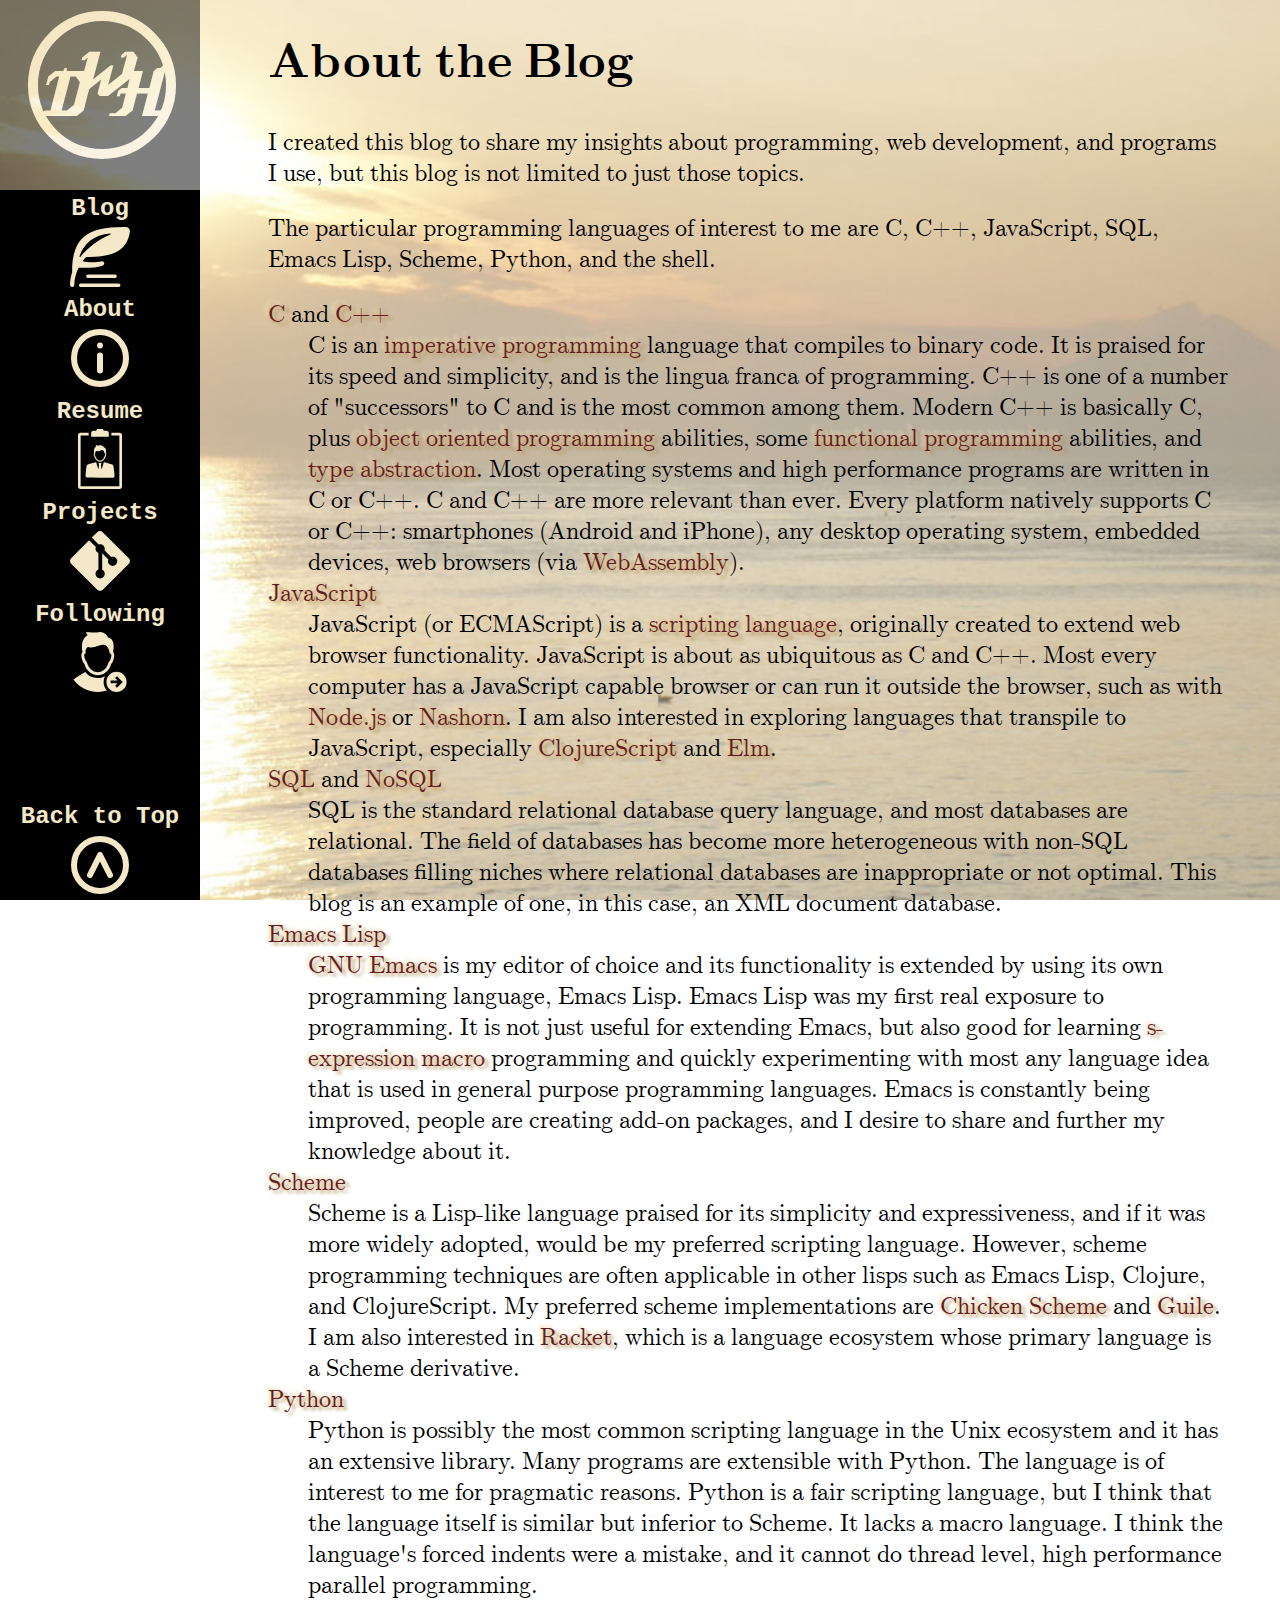
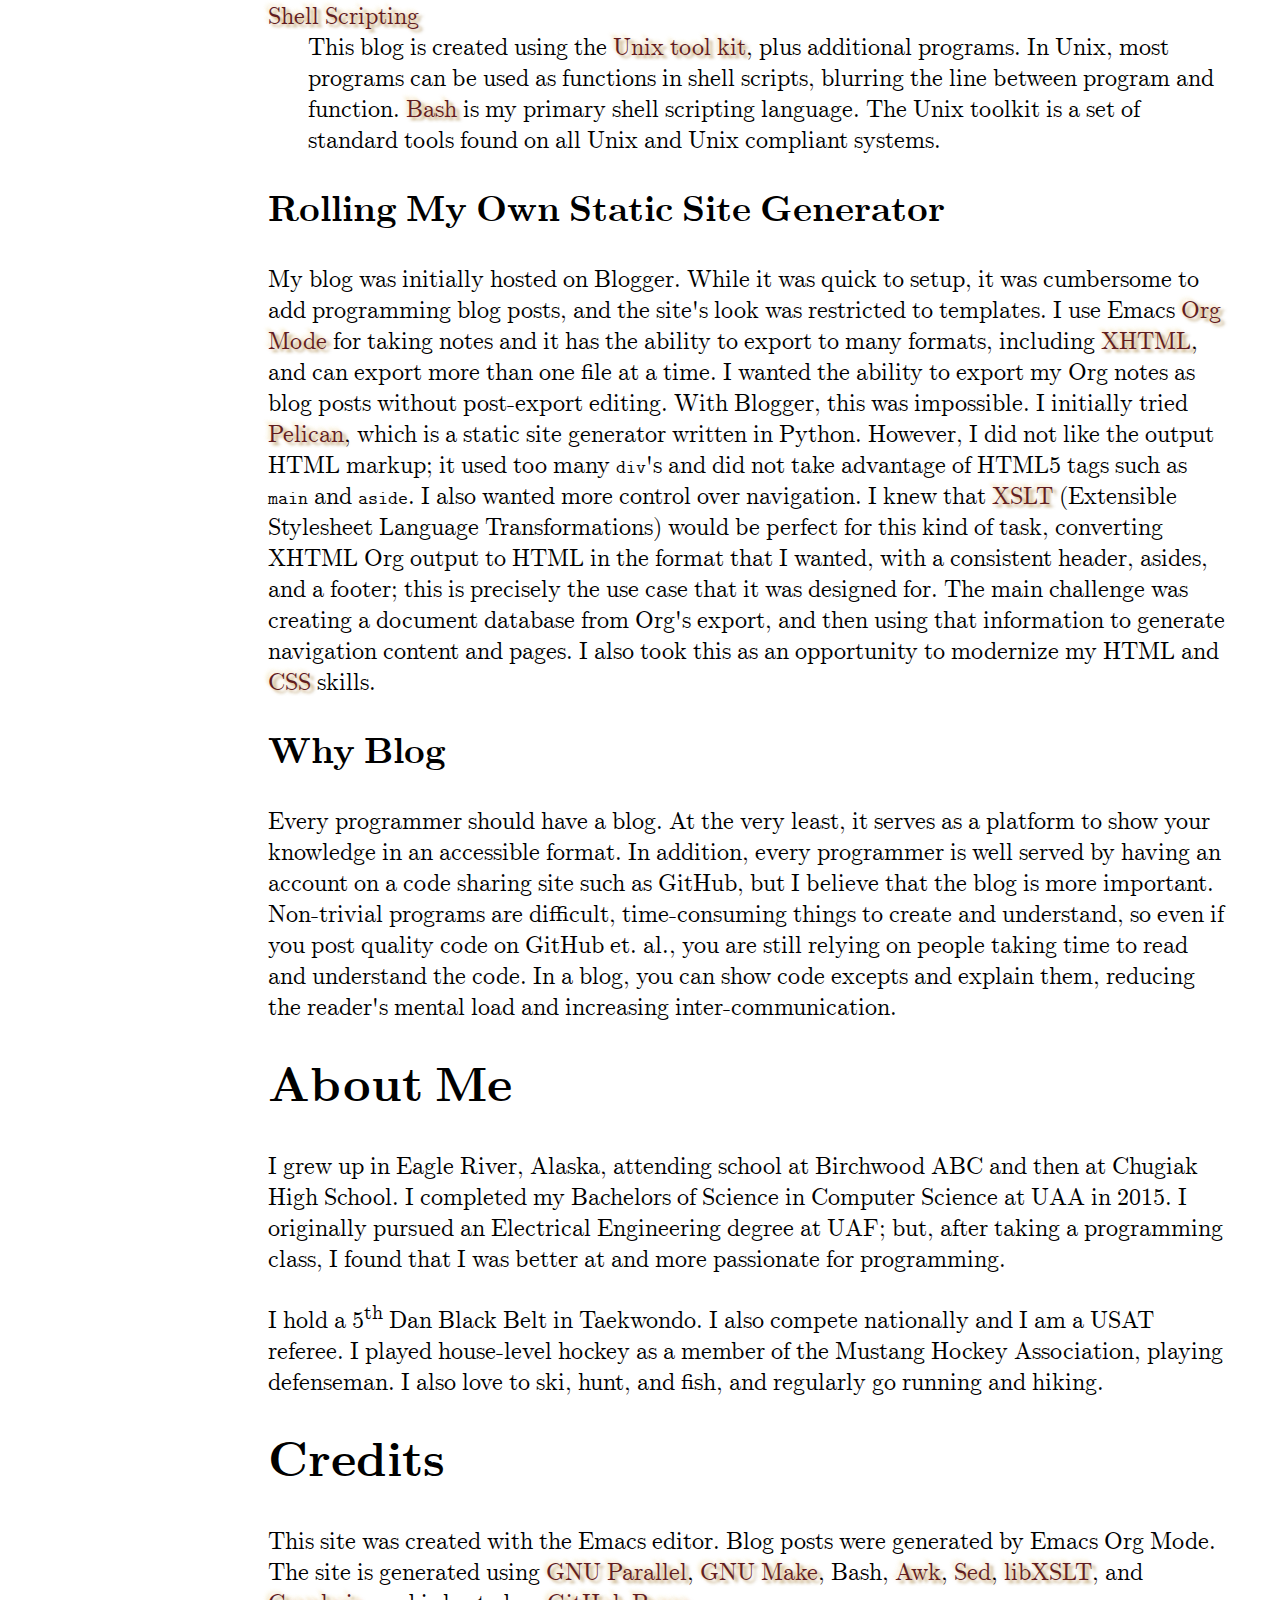
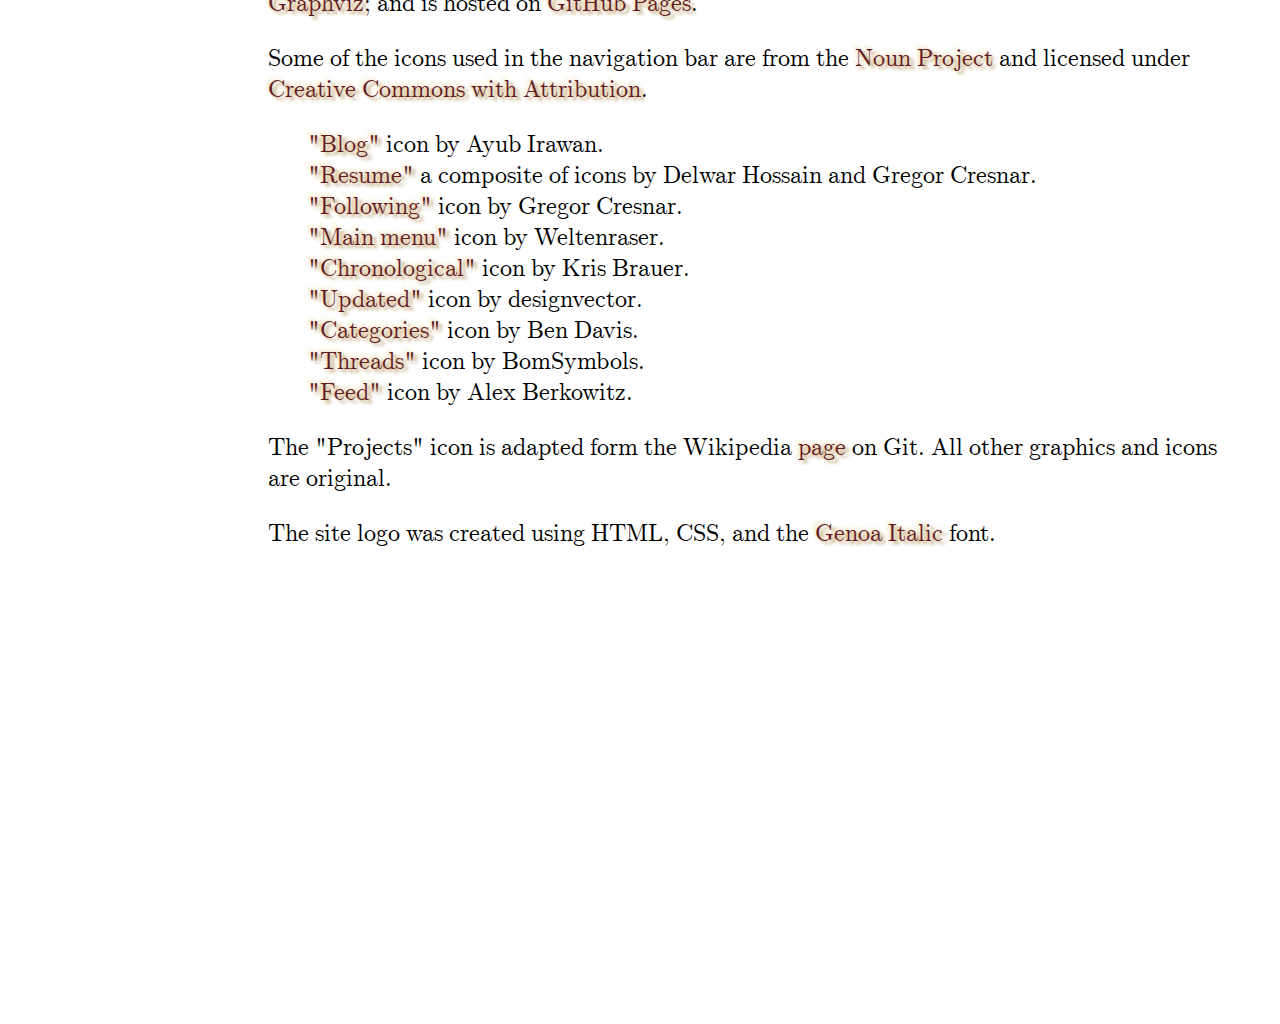
==== commit 132298ce: "New post and changes to look, plus edits." ====
--- a/about.html
+++ b/about.html
@@ -2,7 +2,7 @@
 <head>
 <meta http-equiv="Content-Type" content="text/html; charset=UTF-8">
 <meta charset="utf-8">
-<link rel="alternate" type="application/atom+xml" href="/feed.atom">
+<link rel="alternate" type="application/atom+xml" href="./feed.atom">
 <link rel="shortcut icon" href="./graphics/logo3.svg">
 <link rel="preload" href="./fonts/genoa_italic_filtered.woff" as="font" type="font/woff">
 <title>About</title>
@@ -12,19 +12,19 @@
 <link rel="stylesheet" type="text/css" href="css/about.css">
 </head>
 <body>
-<header id="masthead"><input id="expand-blog-menu" type="checkbox"><div id="dwhoman-logo" class="nav"><a href="./index.html"><span>D</span><span>W</span><span>H</span></a></div>
-<label id="expand-blog-menu-inactive" class="nav menu menu-btn" for="expand-blog-menu"><span>Blog</span><img src="./graphics/noun_1322581_cc.svg" alt=""></label><label id="expand-blog-menu-active" class="nav blog-menu menu-btn" for="expand-blog-menu"><span>Main Menu</span><img src="./graphics/noun_1355740_cc.svg" alt=""></label><div id="blog-chronologic" class="nav blog-menu menu-btn"><a href="./chronological.html"><span>Chronological</span><img src="./graphics/noun_333757_cc.svg" alt=""></a></div>
-<div id="blog-recent" class="nav blog-menu menu-btn"><a href="./recent-updates.html"><span>Updated</span><img src="./graphics/noun_1572678_cc.svg" alt=""></a></div>
-<div id="blog-categories" class="nav blog-menu menu-btn"><a href="./categories.xhtml"><span>Categories</span><img src="./graphics/noun_1332809_cc.svg" alt=""></a></div>
-<div id="blog-threads" class="nav blog-menu menu-btn"><a href="./threads.html"><span>Threads</span><img src="./graphics/noun_844785_cc.svg" alt=""></a></div>
-<div id="blog-feed" class="nav blog-menu menu-btn"><a href="./feed.atom"><span>Feed</span><img src="./graphics/noun_19895_cc.svg" alt=""></a></div>
-<div id="about-page" class="nav menu menu-btn"><a href="./about.html"><span>About</span><img src="./graphics/info.svg" alt=""></a></div>
-<div id="resume-page" class="nav menu menu-btn"><a href="./resume.html"><span>R<span class="acute-e">e</span>sum<span class="acute-e">e</span></span><img src="./graphics/noun_591006_cc.svg" alt=""></a></div>
-<div id="project-page" class="nav menu menu-btn"><a href="https://github.com/dwhoman"><span>Projects</span><img src="./graphics/Git-logo.svg" alt=""></a></div>
-<div id="following-page" class="menu nav menu-btn"><a href="./blog/following.html"><span>Following</span><img src="./graphics/noun_541507_cc.svg" alt=""></a></div>
+<header id="masthead"><input id="expand-blog-menu" type="checkbox" tabindex="2"><div id="dwhoman-logo" class="nav"><a href="./index.html" tabindex="1"><span>D</span><span>W</span><span>H</span></a></div>
+<label id="expand-blog-menu-inactive" class="nav menu menu-btn" for="expand-blog-menu"><span>Blog</span><img src="./graphics/noun_1322581_cc.svg" alt=""></label><label id="expand-blog-menu-active" class="nav blog-menu menu-btn" for="expand-blog-menu"><span>Main Menu</span><img src="./graphics/noun_1355740_cc.svg" alt=""></label><div id="blog-chronologic" class="nav blog-menu menu-btn"><a href="./chronological.html" tabindex="3"><span>Chronological</span><img src="./graphics/noun_333757_cc.svg" alt=""></a></div>
+<div id="blog-recent" class="nav blog-menu menu-btn"><a href="./recent-updates.html" tabindex="4"><span>Updated</span><img src="./graphics/noun_1572678_cc.svg" alt=""></a></div>
+<div id="blog-categories" class="nav blog-menu menu-btn"><a href="./categories.xhtml" tabindex="5"><span>Categories</span><img src="./graphics/noun_1332809_cc.svg" alt=""></a></div>
+<div id="blog-threads" class="nav blog-menu menu-btn"><a href="./threads.html" tabindex="6"><span>Threads</span><img src="./graphics/noun_844785_cc.svg" alt=""></a></div>
+<div id="blog-feed" class="nav blog-menu menu-btn"><a href="./feed.atom" tabindex="7"><span>Feed</span><img src="./graphics/noun_19895_cc.svg" alt=""></a></div>
+<div id="about-page" class="nav menu menu-btn"><a href="./about.html" tabindex="8"><span>About</span><img src="./graphics/info.svg" alt=""></a></div>
+<div id="resume-page" class="nav menu menu-btn"><a href="./resume.html" tabindex="9"><span>R<span class="acute-e">e</span>sum<span class="acute-e">e</span></span><img src="./graphics/noun_591006_cc.svg" alt=""></a></div>
+<div id="project-page" class="nav menu menu-btn"><a href="https://github.com/dwhoman" tabindex="10"><span>Projects</span><img src="./graphics/Git-logo.svg" alt=""></a></div>
+<div id="following-page" class="menu nav menu-btn"><a href="./blog/following.html" tabindex="11"><span>Following</span><img src="./graphics/noun_541507_cc.svg" alt=""></a></div>
 <div id="blog-feed-comp" class="filler menu"></div>
 <div id="nav-filler" class="filler"></div>
-<div id="to-top" class="nav menu-btn"><a href="#"><span>Back to Top</span><img src="./graphics/to_top.svg" alt=""></a></div></header><main>
+<div id="to-top" class="nav menu-btn"><a href="#" tabindex="12"><span>Back to Top</span><img src="./graphics/to_top.svg" alt=""></a></div></header><main>
       <h1>About the Blog</h1>
       <p>I created this blog to share my insights about programming, web
       development, and programs I use, but this blog is not limited to just
@@ -211,6 +211,6 @@
 	<p>
 	  The site logo was created using HTML, CSS, and the <a href="https://www.ffonts.net/GenoaItalic.font">Genoa Italic</a> font.
 	</p>
-    </main><footer><div id="to-top-alt" class="mobile nav menu-btn"><a href="#">Back to Top</a></div></footer>
+    </main><footer><div id="to-top-alt" class="mobile nav menu-btn"><a href="#" tabindex="-1">Back to Top</a></div></footer>
 </body>
 </html>
--- a/css/main.css
+++ b/css/main.css
@@ -5,6 +5,49 @@
 @font-face {
     font-family: "GenoaItalic";
     src: url("../fonts/genoa_italic_filtered.woff")format("woff");
+}
+
+@font-face {
+    font-family: "CMU-Serif";
+    src: url("../fonts/cmunrm.woff")format("woff");
+    font-weight: normal;
+    font-style: normal;
+}
+
+@font-face {
+    font-family: "CMU-Serif";
+    src: url("../fonts/cmunbx.woff")format("woff");
+    font-weight: bold;
+}
+
+@font-face {
+    font-family: "CMU-Serif";
+    src: url("../fonts/cmunti.woff")format("woff");
+    font-style: italic;
+}
+
+@font-face {
+    font-family: "CMU-Serif";
+    src: url("../fonts/cmunbi.woff")format("woff");
+    font-style: italic;
+    font-weight: bold;
+}
+
+@font-face {
+    font-family: "CMU-TT";
+    src: url("../fonts/cmuntt.woff")format("woff");
+}
+
+@font-face {
+    font-family: "CMU-TT";
+    src: url("../fonts/cmuntb.woff")format("woff");
+    font-weight: bold;
+}
+
+@font-face {
+    font-family: "CMU-TT";
+    src: url("../fonts/cmunit.woff")format("woff");
+    font-style: italic;
 }
 
 :root {
@@ -88,13 +131,29 @@
     margin-right: -0.8ex;
 }
 
-/* span.acute-e { */
-/*     visibility: hidden; */
+span.acute-e {
+}
+
+/* span.acute-e::after { */
+/*     content: "\0301"; */
+/*     position: relative; */
+/*     display: inline-block; */
+/*     top: 0.4ex; */
+/*     right: 0.1em; */
 /* } */
 
-/* span.acute-e::before { */
-/*     content: "è"; */
-/* } */
+body {
+    font-family: "CMU-Serif", serif;
+    font-variant-ligatures: common-ligatures;
+}
+
+code {
+    font-family: "CMU-TT", Courier, monospace;
+}
+
+pre {
+    font-family: monospace;
+}
 
 @media screen {
     body {
@@ -211,7 +270,9 @@
     }
     /* switch between main menu and blog menu */
     input#expand-blog-menu {
-	display: none;
+	position: fixed;
+	left: -100vw;
+	filter: opacity(0);
     }
     label#expand-blog-menu-inactive, label#expand-blog-menu-active {
 	cursor: pointer;
@@ -227,7 +288,7 @@
 
     @media (min-width: 1280px) and (max-resolution: 182dpi) {
 	body > main {
-	    font-size: var(--default-font-size);
+
 	}
     }
 
@@ -245,6 +306,23 @@
     (min-width: 1280px) and (max-width: 1439px) and (max-resolution: 182dpi),
     (min-width: 1024px) and (max-width: 1279px) and (max-resolution: 146dpi)
     {
+	/* for tabbing and screen readers */
+	input#expand-blog-menu:focus ~ label#expand-blog-menu-active, input#expand-blog-menu:focus ~ label#expand-blog-menu-inactive {
+	    filter: opacity(0.5);
+	}
+	
+	input#expand-blog-menu:focus:not(:hover) ~ label#expand-blog-menu-inactive::after {
+	    content: "Hit space for sub-menu.";
+	    display: block;
+	    filter: opacity(1);
+	}
+	
+	input#expand-blog-menu:focus:not(:hover) ~ label#expand-blog-menu-active::after {
+	    content: "Hit space for main menu.";
+	    display: block;
+	    filter: opacity(1);
+	}
+
 	.mobile {
 	    display: none;
 	}
@@ -264,6 +342,7 @@
 	    max-width: var(--desktop-content-max-x);
 	    margin: 0 auto 50vh auto;
 	    grid-column: 2/3;
+	    font-size: var(--default-font-size);
 	}
 
 	/* position the main menu */
@@ -339,7 +418,7 @@
     (min-width: 3840px) and (max-width: 4607px) and (min-resolution: 549dpi),
     (min-width: 4608px) and (max-width: 5119px) and (min-resolution: 659dpi),
     (min-width: 5120px) and (max-width: 8191px) and (min-resolution: 732dpi)
-    {
+    {	
 	header#masthead div#nav-filler {
 	    display: none;
 	}
--- a/css/exposition.css
+++ b/css/exposition.css
@@ -6,6 +6,7 @@
 	    max-width: calc(100vw - var(--nav-width) - 10ch);
 	}
     }
+    /* desktop */
     @media
     (min-width: 8192px),
     (min-width: 5120px) and (max-width: 8191px) and (max-resolution: 731dpi),
@@ -23,6 +24,7 @@
 	}
 	
     }
+    /* mobile */
     @media
     (max-width: 1023px),
     (min-width: 1024px) and (max-width: 1279px) and (min-resolution: 147dpi),
@@ -38,9 +40,14 @@
     {
 	main {
 	    max-width: 95vw;
-	    margin-bottom: 0px;
+	    margin-bottom: 25vh;
 	    margin-left: 4rem;
 	    margin-right: 4rem;
+	}
+	@media (max-aspect-ratio: 1/2) {
+	    main {
+		font-size: 2rem;
+	    }
 	}
     }
 }
--- a/css/blog.css
+++ b/css/blog.css
@@ -73,9 +73,9 @@
 	body > aside#generation-dates {
 	    grid-row-start: 2;
 	}
-    }
-    code {
-	font-size: 0.8em;
+	code {
+	    font-size: 0.8em;
+	}
     }
     
     body > aside#generation-dates {
@@ -154,7 +154,6 @@
 
     pre {
 	display: block;
-	font-family: monospace;
 	font-size: 1rem;
     }
 
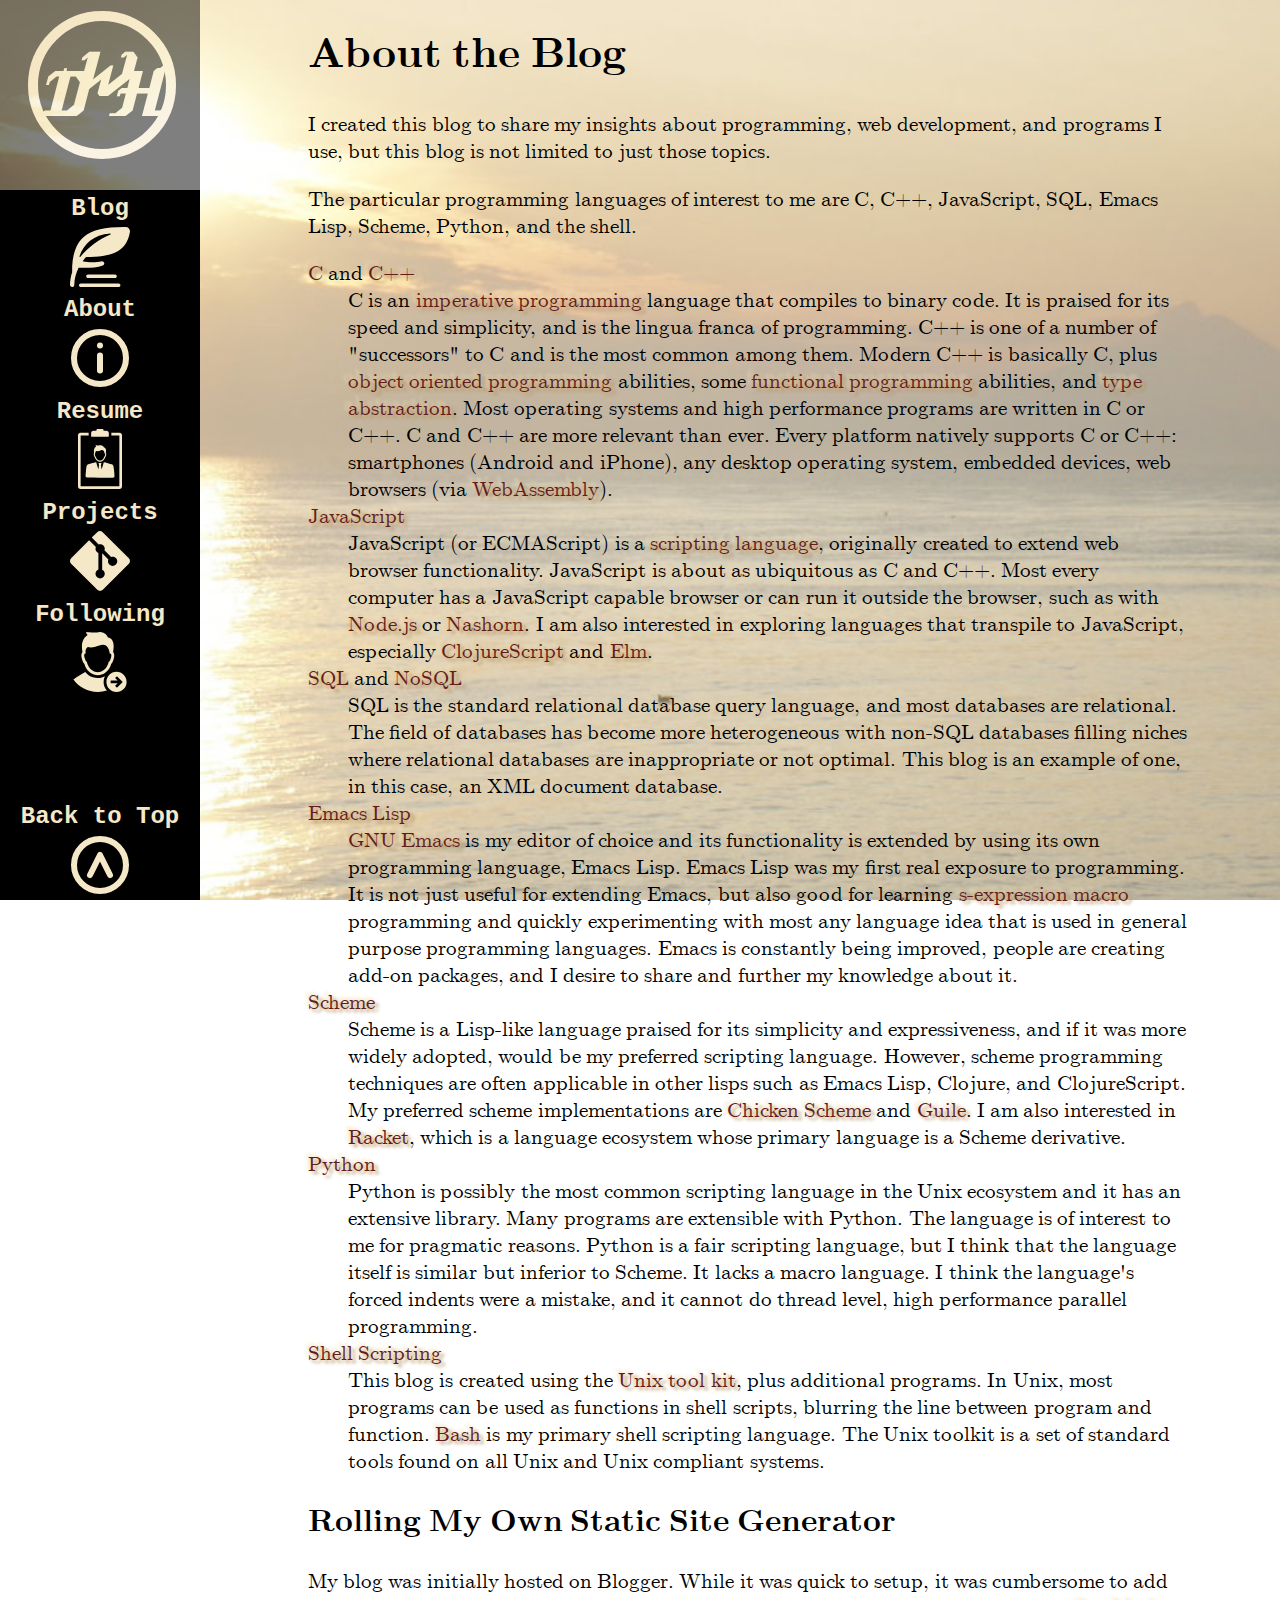
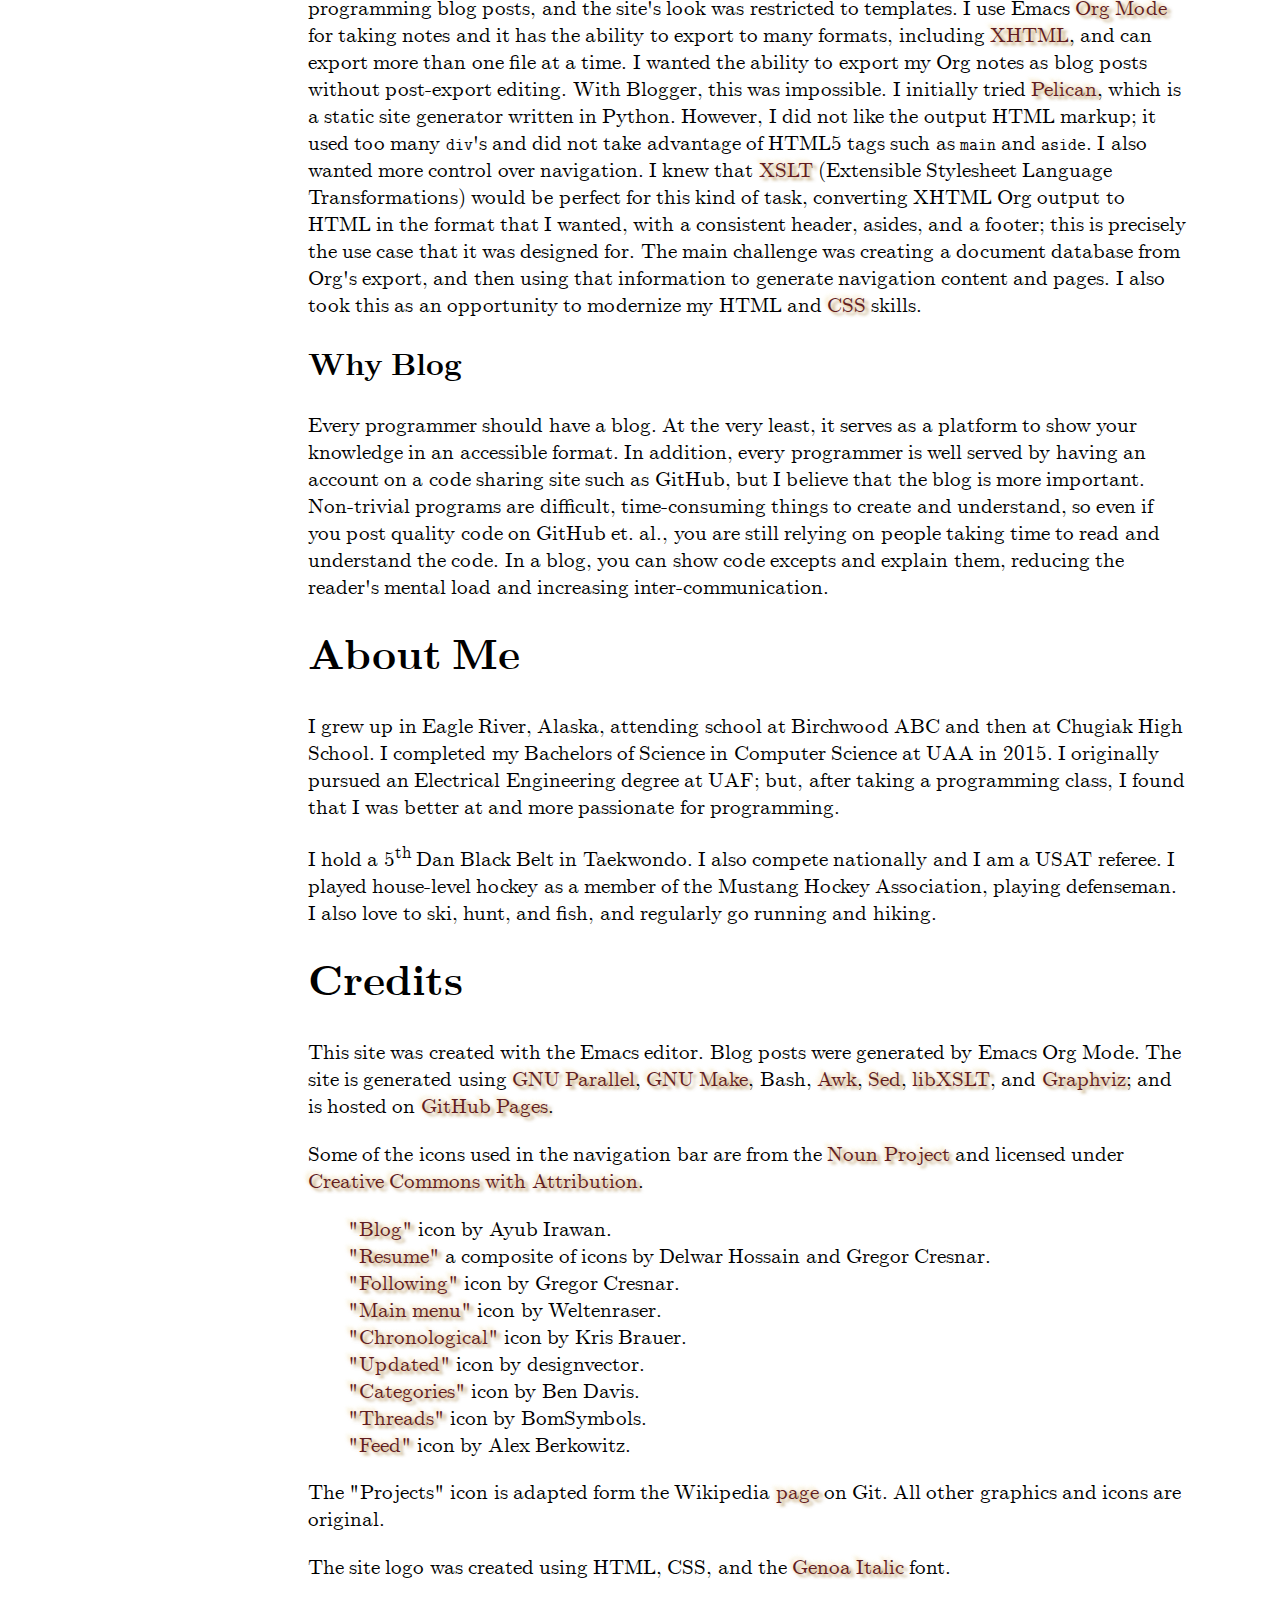
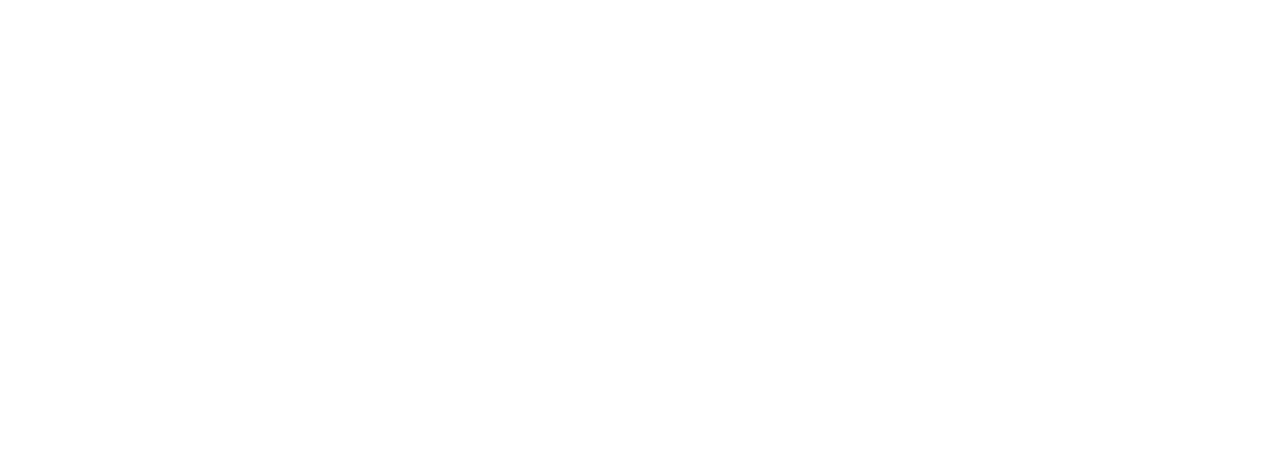
==== commit fe97d16f: "New post, plus minor changes." ====
--- a/about.html
+++ b/about.html
@@ -1,9 +1,8 @@
 <!DOCTYPE html><html lang="en">
 <head>
 <meta http-equiv="Content-Type" content="text/html; charset=UTF-8">
-<meta charset="utf-8">
 <link rel="alternate" type="application/atom+xml" href="./feed.atom">
-<link rel="shortcut icon" href="./graphics/logo3.svg">
+<link rel="shortcut icon" href="./graphics/logo.ico">
 <link rel="preload" href="./fonts/genoa_italic_filtered.woff" as="font" type="font/woff">
 <title>About</title>
 <link rel="stylesheet" type="text/css" href="./css/main.css">
--- a/css/main.css
+++ b/css/main.css
@@ -60,7 +60,7 @@
     --desktop-content-max-x: calc(100vw - var(--nav-width) - var(--nav-gutter));
     --max-chars-per-line: 80ch;
 
-    --default-font-size: 1.5rem;
+    --default-font-size: 1.3rem;
 
     --main-color: #F5E8C8;
     --main-color-trasp1: #EBDDB777;
@@ -426,6 +426,20 @@
 	    display: none;
 	}
 
+	main {
+	    max-width: 95vw;
+	    margin-bottom: 1.5in;
+	}
+	@media (max-aspect-ratio: 1/2) {
+	    main {
+		font-size: 2rem;
+	    }
+	}
+
+	div#to-top-alt, div#to-top-alt a {
+	    height: 1in;
+	}
+
 	header#masthead div#blog-feed-comp {
 	    display: none;
 	}
--- a/css/exposition.css
+++ b/css/exposition.css
@@ -39,15 +39,8 @@
     (min-width: 5120px) and (max-width: 8191px) and (min-resolution: 732dpi)
     {
 	main {
-	    max-width: 95vw;
-	    margin-bottom: 25vh;
 	    margin-left: 4rem;
 	    margin-right: 4rem;
-	}
-	@media (max-aspect-ratio: 1/2) {
-	    main {
-		font-size: 2rem;
-	    }
 	}
     }
 }
--- a/css/blog.css
+++ b/css/blog.css
@@ -6,6 +6,45 @@
 img.latex {
     display: inline-block;
     vertical-align: middle;
+}
+
+main table {
+    border-top: 1px solid black;
+    border-bottom: 1px solid black;
+    border-left: none;
+    border-right: none;
+    border-collapse: collapse;
+    text-align: center;
+    margin-top: 1em;
+}
+
+main table th {
+    border-bottom: 1px solid black;
+    border-left: 1px solid black;
+    padding-left: 0.5em;
+    padding-right: 0.5em;
+}
+
+main table th:first-child {
+    border-left: none;
+}
+
+main table td {
+    border-left: 1px solid black;
+    padding-left: 0.5em;
+    padding-right: 0.5em;
+}
+
+main table th:only-child {
+    text-align: left;
+}
+
+main table td:only-child {
+    text-align: left;
+}
+
+main table td:first-child {
+    border-left: none;
 }
 
 @media screen {
@@ -370,5 +409,7 @@
     aside#generation-dates ul {
 	text-align: center;
     }
-   
-}
+    table {
+	margin: auto;
+    }
+}
